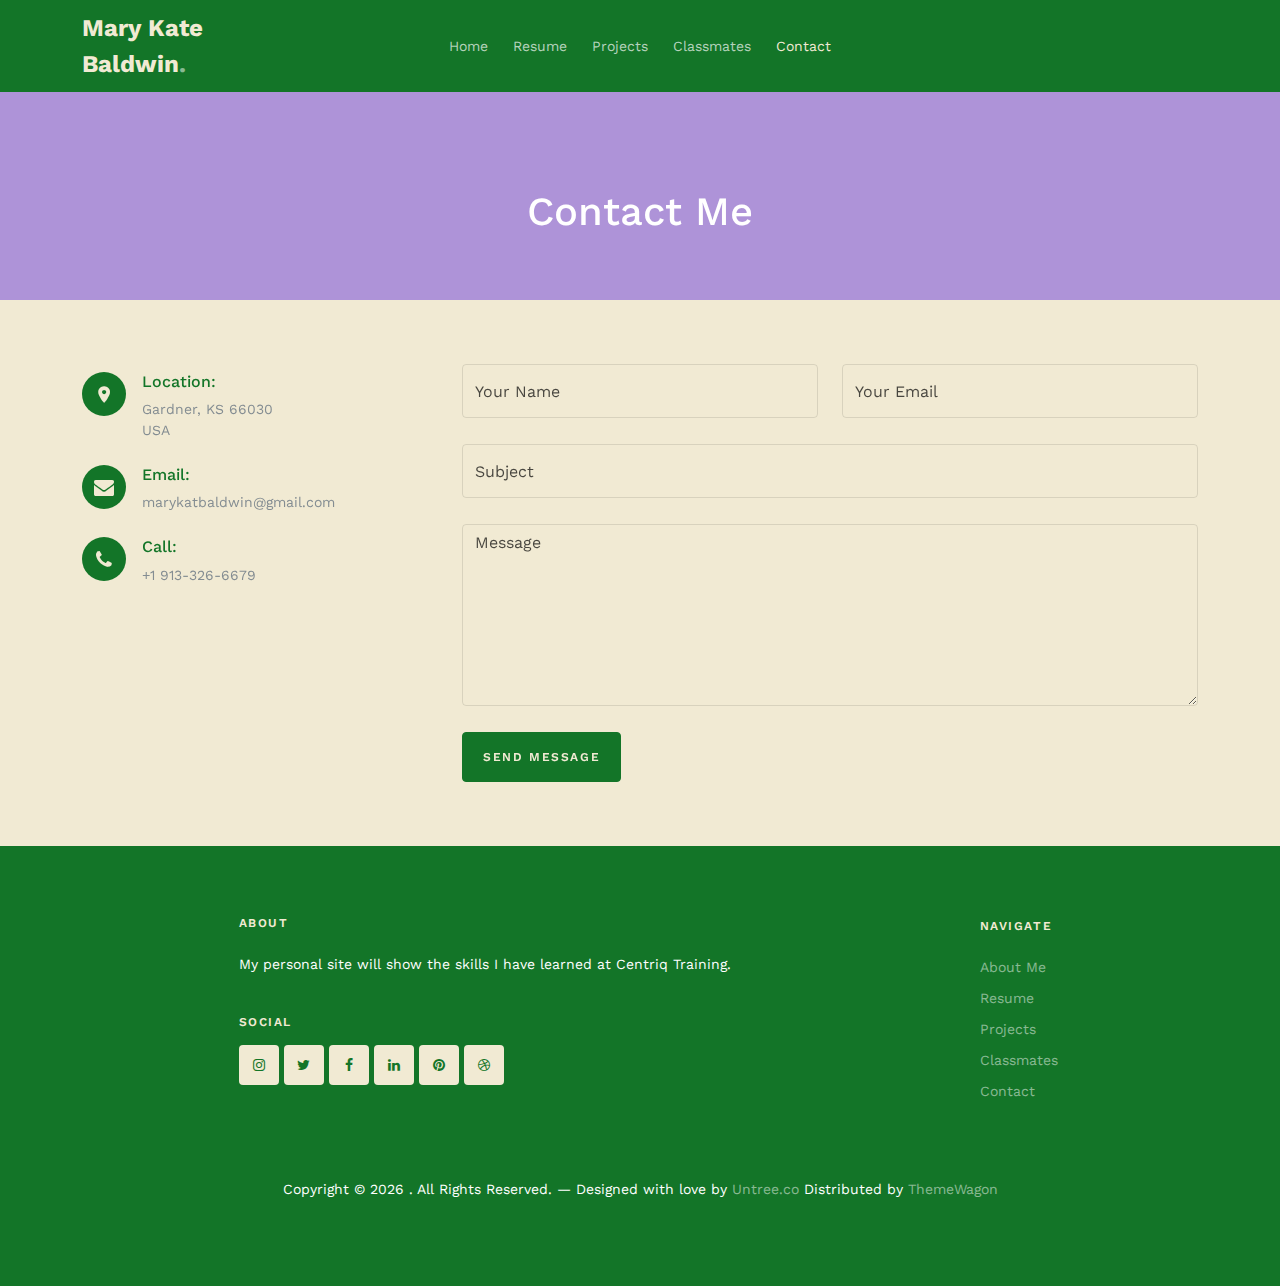
==== blogy-1.0.0/contact.html @ 55f2b322 "updated everything, needs to update classmates profiles and add the resume" ====
<!-- /*
* Template Name: Blogy
* Template Author: Untree.co
* Template URI: https://untree.co/
* License: https://creativecommons.org/licenses/by/3.0/
*/ -->
<!DOCTYPE html>
<html lang="en">
  <head>
    <meta charset="utf-8" />
    <meta name="author" content="Mary Kate Baldwin, Kate Baldwin" />
    <meta name="description" content="Mary Kate Baldwin's personal site." />
    <meta
      name="keywords"
      content="mary kate baldwin personal site, kate baldwin personal site, mary kate baldwin resume"
    />
    <link rel="shortcut icon" href="favicon.png" />

    

    <link rel="preconnect" href="https://fonts.googleapis.com" />
    <link rel="preconnect" href="https://fonts.gstatic.com" crossorigin />
    <link
      href="https://fonts.googleapis.com/css2?family=Work+Sans:wght@400;600;700&display=swap"
      rel="stylesheet"
    />

    <link rel="stylesheet" href="fonts/icomoon/style.css" />
    <link rel="stylesheet" href="fonts/flaticon/font/flaticon.css" />

    <link
      rel="stylesheet"
      href="https://cdn.jsdelivr.net/npm/bootstrap-icons@1.8.1/font/bootstrap-icons.css"
    />

    <link rel="stylesheet" href="css/tiny-slider.css" />
    <link rel="stylesheet" href="css/aos.css" />
    <link rel="stylesheet" href="css/glightbox.min.css" />
    <link rel="stylesheet" href="css/style.css" />

    <link rel="stylesheet" href="css/flatpickr.min.css" />

    <title>Resume | Mary Kate Baldwin's Peronal Site</title>
  </head>
  <body>
    <div class="site-mobile-menu site-navbar-target">
		<div class="site-mobile-menu-header">
		  <div class="site-mobile-menu-close">
			<span class="icofont-close js-menu-toggle"></span>
		  </div>
		</div>
		<div class="site-mobile-menu-body"></div>
	  </div>
  
	  <nav class="site-nav">
		<div class="container">
		  <div class="menu-bg-wrap">
			<div class="site-navigation">
			  <div class="row g-0 align-items-center">
				<div class="col-2">
				  <a href="index.html" class="logo m-0 float-start"
					>Mary Kate Baldwin<span class="text-primary">.</span></a
				  >
				</div>
				<div class="col-8 text-center">
				  <form action="#" class="search-form d-inline-block d-lg-none">
					<input
					  type="text"
					  class="form-control"
					  placeholder="Search..."
					/>
					<span class="bi-search"></span>
				  </form>
  
				  <ul
					class="js-clone-nav d-none d-lg-inline-block text-start site-menu mx-auto"
				  >
					<li ><a href="index.html">Home</a></li>
					<li><a href="Resume.html">Resume</a></li>
					<li><a href="Portfolio.html">Projects</a></li>
					<li><a href="Links.html">Classmates</a></li>
					<li class="active"><a href="contact.html">Contact</a></li>
				  </ul>
				</div>
			  </div>
			</div>
		  </div>
		</div>
	  </nav>

    <div class="hero overlay inner-page bg-primary py-5">
      <div class="container">
        <div
          class="row align-items-center justify-content-center text-center pt-5"
        >
          <div class="col-lg-6">
            <h1 class="heading text-white mb-3" data-aos="fade-up"> Contact Me </h1>
          </div>
        </div>
      </div>
    </div>

    <div class="section">
      <div class="container">
        <div class="row">
          <div
            class="col-lg-4 mb-5 mb-lg-0"
            data-aos="fade-up"
            data-aos-delay="100"
          >
            <div class="contact-info">
              <div class="address mt-2">
                <i class="icon-room"></i>
                <h4 class="mb-2">Location:</h4>
                <p>
                  Gardner, KS 66030 <br>
				  USA
                </p>
              </div>

              <div class="email mt-4">
                <i class="icon-envelope"></i>
                <h4 class="mb-2">Email:</h4>
                <p>marykatbaldwin@gmail.com</p>
              </div>

              <div class="phone mt-4">
                <i class="icon-phone"></i>
                <h4 class="mb-2">Call:</h4>
                <p>+1 913-326-6679</p>
              </div>
            </div>
          </div>
          <div class="col-lg-8" data-aos="fade-up" data-aos-delay="200">
            <form action="#">
              <div class="row">
                <div class="col-6 mb-3">
                  <input
                    type="text"
                    class="form-control"
                    placeholder="Your Name"
                  />
                </div>
                <div class="col-6 mb-3">
                  <input
                    type="email"
                    class="form-control"
                    placeholder="Your Email"
                  />
                </div>
                <div class="col-12 mb-3">
                  <input
                    type="text"
                    class="form-control"
                    placeholder="Subject"
                  />
                </div>
                <div class="col-12 mb-3">
                  <textarea
                    name=""
                    id=""
                    cols="30"
                    rows="7"
                    class="form-control"
                    placeholder="Message"
                  ></textarea>
                </div>

                <div class="col-12">
                  <input
                    type="submit"
                    value="Send Message"
                    class="btn btn-primary"
                  />
                </div>
              </div>
            </form>
          </div>
        </div>
      </div>
    </div>
    <!-- /.untree_co-section -->

    <footer class="site-footer">
		<div class="container">
		  <div class="row">
			<div class="col-lg-4">
			  <div class="widget">
				<h3 class="mb-4">About</h3>
				<p>
				  My personal site will show the skills I have learned at Centriq Training.
				</p>
			  </div>
			  <!-- /.widget -->
			  <div class="widget">
				<h3>Social</h3>
				<ul class="list-unstyled social">
				  <li>
					<a href="#"><span class="icon-instagram"></span></a>
				  </li>
				  <li>
					<a href="#"><span class="icon-twitter"></span></a>
				  </li>
				  <li>
					<a href="#"><span class="icon-facebook"></span></a>
				  </li>
				  <li>
					<a href="#"><span class="icon-linkedin"></span></a>
				  </li>
				  <li>
					<a href="#"><span class="icon-pinterest"></span></a>
				  </li>
				  <li>
					<a href="#"><span class="icon-dribbble"></span></a>
				  </li>
				</ul>
			  </div>
			  <!-- /.widget -->
			</div>
			<!-- /.col-lg-4 -->
			<div class="col-lg-4 ps-lg-5">
			  <div class="widget">
				<h3 class="mb-4">Navigate</h3>
				<ul class="list-unstyled float-start links">
				  <li><a href="#">About Me</a></li>
				  <li><a href="Resume.html">Resume</a></li>
				  <li><a href="portfolio.html">Projects</a></li>
				  <li><a href="Links.html">Classmates</a></li>
				  <li><a href="contact.html">Contact</a></li>
			  </div>
			  <!-- /.widget -->
			</div>
		  </div>
		  <!-- /.row -->
  
		  <div class="row mt-5">
			<div class="col-12 text-center">
			  <!-- 
				**==========
				NOTE: 
				Please don't remove this copyright link unless you buy the license here https://untree.co/license/  
				**==========
			  -->
  
			  <p>
				Copyright &copy;
				<script>
				  document.write(new Date().getFullYear());
				</script>
				. All Rights Reserved. &mdash; Designed with love by
				<a href="https://untree.co">Untree.co</a> Distributed by
				<a href="https://themewagon.com">ThemeWagon</a>
				<!-- License information: https://untree.co/license/ -->
			  </p>
			</div>
		  </div>
		</div>
		<!-- /.container -->
	  </footer>
    <!-- /.site-footer -->

    <!-- Preloader -->
    <div id="overlayer"></div>
    <div class="loader">
      <div class="spinner-border text-primary" role="status">
        <span class="visually-hidden">Loading...</span>
      </div>
    </div>

    <script src="js/bootstrap.bundle.min.js"></script>
    <script src="js/tiny-slider.js"></script>

    <script src="js/flatpickr.min.js"></script>

    <script src="js/aos.js"></script>
    <script src="js/glightbox.min.js"></script>
    <script src="js/navbar.js"></script>
    <script src="js/counter.js"></script>
    <script src="js/custom.js"></script>
  </body>
</html>
---- blogy-1.0.0/fonts/icomoon/style.css ----
@font-face {
  font-family: 'icomoon';
  src:  url('fonts/icomoon.eot?10si43');
  src:  url('fonts/icomoon.eot?10si43#iefix') format('embedded-opentype'),
    url('fonts/icomoon.ttf?10si43') format('truetype'),
    url('fonts/icomoon.woff?10si43') format('woff'),
    url('fonts/icomoon.svg?10si43#icomoon') format('svg');
  font-weight: normal;
  font-style: normal;
}

[class^="icon-"], [class*=" icon-"] {
  /* use !important to prevent issues with browser extensions that change fonts */
  font-family: 'icomoon' !important;
  speak: none;
  font-style: normal;
  font-weight: normal;
  font-variant: normal;
  text-transform: none;
  line-height: 1;

  /* Better Font Rendering =========== */
  -webkit-font-smoothing: antialiased;
  -moz-osx-font-smoothing: grayscale;
}

.icon-asterisk:before {
  content: "\f069";
}
.icon-plus:before {
  content: "\f067";
}
.icon-question:before {
  content: "\f128";
}
.icon-minus:before {
  content: "\f068";
}
.icon-glass:before {
  content: "\f000";
}
.icon-music:before {
  content: "\f001";
}
.icon-search:before {
  content: "\f002";
}
.icon-envelope-o:before {
  content: "\f003";
}
.icon-heart:before {
  content: "\f004";
}
.icon-star:before {
  content: "\f005";
}
.icon-star-o:before {
  content: "\f006";
}
.icon-user:before {
  content: "\f007";
}
.icon-film:before {
  content: "\f008";
}
.icon-th-large:before {
  content: "\f009";
}
.icon-th:before {
  content: "\f00a";
}
.icon-th-list:before {
  content: "\f00b";
}
.icon-check:before {
  content: "\f00c";
}
.icon-close:before {
  content: "\f00d";
}
.icon-remove:before {
  content: "\f00d";
}
.icon-times:before {
  content: "\f00d";
}
.icon-search-plus:before {
  content: "\f00e";
}
.icon-search-minus:before {
  content: "\f010";
}
.icon-power-off:before {
  content: "\f011";
}
.icon-signal:before {
  content: "\f012";
}
.icon-cog:before {
  content: "\f013";
}
.icon-gear:before {
  content: "\f013";
}
.icon-trash-o:before {
  content: "\f014";
}
.icon-home:before {
  content: "\f015";
}
.icon-file-o:before {
  content: "\f016";
}
.icon-clock-o:before {
  content: "\f017";
}
.icon-road:before {
  content: "\f018";
}
.icon-download:before {
  content: "\f019";
}
.icon-arrow-circle-o-down:before {
  content: "\f01a";
}
.icon-arrow-circle-o-up:before {
  content: "\f01b";
}
.icon-inbox:before {
  content: "\f01c";
}
.icon-play-circle-o:before {
  content: "\f01d";
}
.icon-repeat:before {
  content: "\f01e";
}
.icon-rotate-right:before {
  content: "\f01e";
}
.icon-refresh:before {
  content: "\f021";
}
.icon-list-alt:before {
  content: "\f022";
}
.icon-lock:before {
  content: "\f023";
}
.icon-flag:before {
  content: "\f024";
}
.icon-headphones:before {
  content: "\f025";
}
.icon-volume-off:before {
  content: "\f026";
}
.icon-volume-down:before {
  content: "\f027";
}
.icon-volume-up:before {
  content: "\f028";
}
.icon-qrcode:before {
  content: "\f029";
}
.icon-barcode:before {
  content: "\f02a";
}
.icon-tag:before {
  content: "\f02b";
}
.icon-tags:before {
  content: "\f02c";
}
.icon-book:before {
  content: "\f02d";
}
.icon-bookmark:before {
  content: "\f02e";
}
.icon-print:before {
  content: "\f02f";
}
.icon-camera:before {
  content: "\f030";
}
.icon-font:before {
  content: "\f031";
}
.icon-bold:before {
  content: "\f032";
}
.icon-italic:before {
  content: "\f033";
}
.icon-text-height:before {
  content: "\f034";
}
.icon-text-width:before {
  content: "\f035";
}
.icon-align-left:before {
  content: "\f036";
}
.icon-align-center:before {
  content: "\f037";
}
.icon-align-right:before {
  content: "\f038";
}
.icon-align-justify:before {
  content: "\f039";
}
.icon-list:before {
  content: "\f03a";
}
.icon-dedent:before {
  content: "\f03b";
}
.icon-outdent:before {
  content: "\f03b";
}
.icon-indent:before {
  content: "\f03c";
}
.icon-video-camera:before {
  content: "\f03d";
}
.icon-image:before {
  content: "\f03e";
}
.icon-photo:before {
  content: "\f03e";
}
.icon-picture-o:before {
  content: "\f03e";
}
.icon-pencil:before {
  content: "\f040";
}
.icon-map-marker:before {
  content: "\f041";
}
.icon-adjust:before {
  content: "\f042";
}
.icon-tint:before {
  content: "\f043";
}
.icon-edit:before {
  content: "\f044";
}
.icon-pencil-square-o:before {
  content: "\f044";
}
.icon-share-square-o:before {
  content: "\f045";
}
.icon-check-square-o:before {
  content: "\f046";
}
.icon-arrows:before {
  content: "\f047";
}
.icon-step-backward:before {
  content: "\f048";
}
.icon-fast-backward:before {
  content: "\f049";
}
.icon-backward:before {
  content: "\f04a";
}
.icon-play:before {
  content: "\f04b";
}
.icon-pause:before {
  content: "\f04c";
}
.icon-stop:before {
  content: "\f04d";
}
.icon-forward:before {
  content: "\f04e";
}
.icon-fast-forward:before {
  content: "\f050";
}
.icon-step-forward:before {
  content: "\f051";
}
.icon-eject:before {
  content: "\f052";
}
.icon-chevron-left:before {
  content: "\f053";
}
.icon-chevron-right:before {
  content: "\f054";
}
.icon-plus-circle:before {
  content: "\f055";
}
.icon-minus-circle:before {
  content: "\f056";
}
.icon-times-circle:before {
  content: "\f057";
}
.icon-check-circle:before {
  content: "\f058";
}
.icon-question-circle:before {
  content: "\f059";
}
.icon-info-circle:before {
  content: "\f05a";
}
.icon-crosshairs:before {
  content: "\f05b";
}
.icon-times-circle-o:before {
  content: "\f05c";
}
.icon-check-circle-o:before {
  content: "\f05d";
}
.icon-ban:before {
  content: "\f05e";
}
.icon-arrow-left:before {
  content: "\f060";
}
.icon-arrow-right:before {
  content: "\f061";
}
.icon-arrow-up:before {
  content: "\f062";
}
.icon-arrow-down:before {
  content: "\f063";
}
.icon-mail-forward:before {
  content: "\f064";
}
.icon-share:before {
  content: "\f064";
}
.icon-expand:before {
  content: "\f065";
}
.icon-compress:before {
  content: "\f066";
}
.icon-exclamation-circle:before {
  content: "\f06a";
}
.icon-gift:before {
  content: "\f06b";
}
.icon-leaf:before {
  content: "\f06c";
}
.icon-fire:before {
  content: "\f06d";
}
.icon-eye:before {
  content: "\f06e";
}
.icon-eye-slash:before {
  content: "\f070";
}
.icon-exclamation-triangle:before {
  content: "\f071";
}
.icon-warning:before {
  content: "\f071";
}
.icon-plane:before {
  content: "\f072";
}
.icon-calendar:before {
  content: "\f073";
}
.icon-random:before {
  content: "\f074";
}
.icon-comment:before {
  content: "\f075";
}
.icon-magnet:before {
  content: "\f076";
}
.icon-chevron-up:before {
  content: "\f077";
}
.icon-chevron-down:before {
  content: "\f078";
}
.icon-retweet:before {
  content: "\f079";
}
.icon-shopping-cart:before {
  content: "\f07a";
}
.icon-folder:before {
  content: "\f07b";
}
.icon-folder-open:before {
  content: "\f07c";
}
.icon-arrows-v:before {
  content: "\f07d";
}
.icon-arrows-h:before {
  content: "\f07e";
}
.icon-bar-chart:before {
  content: "\f080";
}
.icon-bar-chart-o:before {
  content: "\f080";
}
.icon-twitter-square:before {
  content: "\f081";
}
.icon-facebook-square:before {
  content: "\f082";
}
.icon-camera-retro:before {
  content: "\f083";
}
.icon-key:before {
  content: "\f084";
}
.icon-cogs:before {
  content: "\f085";
}
.icon-gears:before {
  content: "\f085";
}
.icon-comments:before {
  content: "\f086";
}
.icon-thumbs-o-up:before {
  content: "\f087";
}
.icon-thumbs-o-down:before {
  content: "\f088";
}
.icon-star-half:before {
  content: "\f089";
}
.icon-heart-o:before {
  content: "\f08a";
}
.icon-sign-out:before {
  content: "\f08b";
}
.icon-linkedin-square:before {
  content: "\f08c";
}
.icon-thumb-tack:before {
  content: "\f08d";
}
.icon-external-link:before {
  content: "\f08e";
}
.icon-sign-in:before {
  content: "\f090";
}
.icon-trophy:before {
  content: "\f091";
}
.icon-github-square:before {
  content: "\f092";
}
.icon-upload:before {
  content: "\f093";
}
.icon-lemon-o:before {
  content: "\f094";
}
.icon-phone:before {
  content: "\f095";
}
.icon-square-o:before {
  content: "\f096";
}
.icon-bookmark-o:before {
  content: "\f097";
}
.icon-phone-square:before {
  content: "\f098";
}
.icon-twitter:before {
  content: "\f099";
}
.icon-facebook:before {
  content: "\f09a";
}
.icon-facebook-f:before {
  content: "\f09a";
}
.icon-github:before {
  content: "\f09b";
}
.icon-unlock:before {
  content: "\f09c";
}
.icon-credit-card:before {
  content: "\f09d";
}
.icon-feed:before {
  content: "\f09e";
}
.icon-rss:before {
  content: "\f09e";
}
.icon-hdd-o:before {
  content: "\f0a0";
}
.icon-bullhorn:before {
  content: "\f0a1";
}
.icon-bell-o:before {
  content: "\f0a2";
}
.icon-certificate:before {
  content: "\f0a3";
}
.icon-hand-o-right:before {
  content: "\f0a4";
}
.icon-hand-o-left:before {
  content: "\f0a5";
}
.icon-hand-o-up:before {
  content: "\f0a6";
}
.icon-hand-o-down:before {
  content: "\f0a7";
}
.icon-arrow-circle-left:before {
  content: "\f0a8";
}
.icon-arrow-circle-right:before {
  content: "\f0a9";
}
.icon-arrow-circle-up:before {
  content: "\f0aa";
}
.icon-arrow-circle-down:before {
  content: "\f0ab";
}
.icon-globe:before {
  content: "\f0ac";
}
.icon-wrench:before {
  content: "\f0ad";
}
.icon-tasks:before {
  content: "\f0ae";
}
.icon-filter:before {
  content: "\f0b0";
}
.icon-briefcase:before {
  content: "\f0b1";
}
.icon-arrows-alt:before {
  content: "\f0b2";
}
.icon-group:before {
  content: "\f0c0";
}
.icon-users:before {
  content: "\f0c0";
}
.icon-chain:before {
  content: "\f0c1";
}
.icon-link:before {
  content: "\f0c1";
}
.icon-cloud:before {
  content: "\f0c2";
}
.icon-flask:before {
  content: "\f0c3";
}
.icon-cut:before {
  content: "\f0c4";
}
.icon-scissors:before {
  content: "\f0c4";
}
.icon-copy:before {
  content: "\f0c5";
}
.icon-files-o:before {
  content: "\f0c5";
}
.icon-paperclip:before {
  content: "\f0c6";
}
.icon-floppy-o:before {
  content: "\f0c7";
}
.icon-save:before {
  content: "\f0c7";
}
.icon-square:before {
  content: "\f0c8";
}
.icon-bars:before {
  content: "\f0c9";
}
.icon-navicon:before {
  content: "\f0c9";
}
.icon-reorder:before {
  content: "\f0c9";
}
.icon-list-ul:before {
  content: "\f0ca";
}
.icon-list-ol:before {
  content: "\f0cb";
}
.icon-strikethrough:before {
  content: "\f0cc";
}
.icon-underline:before {
  content: "\f0cd";
}
.icon-table:before {
  content: "\f0ce";
}
.icon-magic:before {
  content: "\f0d0";
}
.icon-truck:before {
  content: "\f0d1";
}
.icon-pinterest:before {
  content: "\f0d2";
}
.icon-pinterest-square:before {
  content: "\f0d3";
}
.icon-google-plus-square:before {
  content: "\f0d4";
}
.icon-google-plus:before {
  content: "\f0d5";
}
.icon-money:before {
  content: "\f0d6";
}
.icon-caret-down:before {
  content: "\f0d7";
}
.icon-caret-up:before {
  content: "\f0d8";
}
.icon-caret-left:before {
  content: "\f0d9";
}
.icon-caret-right:before {
  content: "\f0da";
}
.icon-columns:before {
  content: "\f0db";
}
.icon-sort:before {
  content: "\f0dc";
}
.icon-unsorted:before {
  content: "\f0dc";
}
.icon-sort-desc:before {
  content: "\f0dd";
}
.icon-sort-down:before {
  content: "\f0dd";
}
.icon-sort-asc:before {
  content: "\f0de";
}
.icon-sort-up:before {
  content: "\f0de";
}
.icon-envelope:before {
  content: "\f0e0";
}
.icon-linkedin:before {
  content: "\f0e1";
}
.icon-rotate-left:before {
  content: "\f0e2";
}
.icon-undo:before {
  content: "\f0e2";
}
.icon-gavel:before {
  content: "\f0e3";
}
.icon-legal:before {
  content: "\f0e3";
}
.icon-dashboard:before {
  content: "\f0e4";
}
.icon-tachometer:before {
  content: "\f0e4";
}
.icon-comment-o:before {
  content: "\f0e5";
}
.icon-comments-o:before {
  content: "\f0e6";
}
.icon-bolt:before {
  content: "\f0e7";
}
.icon-flash:before {
  content: "\f0e7";
}
.icon-sitemap:before {
  content: "\f0e8";
}
.icon-umbrella:before {
  content: "\f0e9";
}
.icon-clipboard:before {
  content: "\f0ea";
}
.icon-paste:before {
  content: "\f0ea";
}
.icon-lightbulb-o:before {
  content: "\f0eb";
}
.icon-exchange:before {
  content: "\f0ec";
}
.icon-cloud-download:before {
  content: "\f0ed";
}
.icon-cloud-upload:before {
  content: "\f0ee";
}
.icon-user-md:before {
  content: "\f0f0";
}
.icon-stethoscope:before {
  content: "\f0f1";
}
.icon-suitcase:before {
  content: "\f0f2";
}
.icon-bell:before {
  content: "\f0f3";
}
.icon-coffee:before {
  content: "\f0f4";
}
.icon-cutlery:before {
  content: "\f0f5";
}
.icon-file-text-o:before {
  content: "\f0f6";
}
.icon-building-o:before {
  content: "\f0f7";
}
.icon-hospital-o:before {
  content: "\f0f8";
}
.icon-ambulance:before {
  content: "\f0f9";
}
.icon-medkit:before {
  content: "\f0fa";
}
.icon-fighter-jet:before {
  content: "\f0fb";
}
.icon-beer:before {
  content: "\f0fc";
}
.icon-h-square:before {
  content: "\f0fd";
}
.icon-plus-square:before {
  content: "\f0fe";
}
.icon-angle-double-left:before {
  content: "\f100";
}
.icon-angle-double-right:before {
  content: "\f101";
}
.icon-angle-double-up:before {
  content: "\f102";
}
.icon-angle-double-down:before {
  content: "\f103";
}
.icon-angle-left:before {
  content: "\f104";
}
.icon-angle-right:before {
  content: "\f105";
}
.icon-angle-up:before {
  content: "\f106";
}
.icon-angle-down:before {
  content: "\f107";
}
.icon-desktop:before {
  content: "\f108";
}
.icon-laptop:before {
  content: "\f109";
}
.icon-tablet:before {
  content: "\f10a";
}
.icon-mobile:before {
  content: "\f10b";
}
.icon-mobile-phone:before {
  content: "\f10b";
}
.icon-circle-o:before {
  content: "\f10c";
}
.icon-quote-left:before {
  content: "\f10d";
}
.icon-quote-right:before {
  content: "\f10e";
}
.icon-spinner:before {
  content: "\f110";
}
.icon-circle:before {
  content: "\f111";
}
.icon-mail-reply:before {
  content: "\f112";
}
.icon-reply:before {
  content: "\f112";
}
.icon-github-alt:before {
  content: "\f113";
}
.icon-folder-o:before {
  content: "\f114";
}
.icon-folder-open-o:before {
  content: "\f115";
}
.icon-smile-o:before {
  content: "\f118";
}
.icon-frown-o:before {
  content: "\f119";
}
.icon-meh-o:before {
  content: "\f11a";
}
.icon-gamepad:before {
  content: "\f11b";
}
.icon-keyboard-o:before {
  content: "\f11c";
}
.icon-flag-o:before {
  content: "\f11d";
}
.icon-flag-checkered:before {
  content: "\f11e";
}
.icon-terminal:before {
  content: "\f120";
}
.icon-code:before {
  content: "\f121";
}
.icon-mail-reply-all:before {
  content: "\f122";
}
.icon-reply-all:before {
  content: "\f122";
}
.icon-star-half-empty:before {
  content: "\f123";
}
.icon-star-half-full:before {
  content: "\f123";
}
.icon-star-half-o:before {
  content: "\f123";
}
.icon-location-arrow:before {
  content: "\f124";
}
.icon-crop:before {
  content: "\f125";
}
.icon-code-fork:before {
  content: "\f126";
}
.icon-chain-broken:before {
  content: "\f127";
}
.icon-unlink:before {
  content: "\f127";
}
.icon-info:before {
  content: "\f129";
}
.icon-exclamation:before {
  content: "\f12a";
}
.icon-superscript:before {
  content: "\f12b";
}
.icon-subscript:before {
  content: "\f12c";
}
.icon-eraser:before {
  content: "\f12d";
}
.icon-puzzle-piece:before {
  content: "\f12e";
}
.icon-microphone:before {
  content: "\f130";
}
.icon-microphone-slash:before {
  content: "\f131";
}
.icon-shield:before {
  content: "\f132";
}
.icon-calendar-o:before {
  content: "\f133";
}
.icon-fire-extinguisher:before {
  content: "\f134";
}
.icon-rocket:before {
  content: "\f135";
}
.icon-maxcdn:before {
  content: "\f136";
}
.icon-chevron-circle-left:before {
  content: "\f137";
}
.icon-chevron-circle-right:before {
  content: "\f138";
}
.icon-chevron-circle-up:before {
  content: "\f139";
}
.icon-chevron-circle-down:before {
  content: "\f13a";
}
.icon-html5:before {
  content: "\f13b";
}
.icon-css3:before {
  content: "\f13c";
}
.icon-anchor:before {
  content: "\f13d";
}
.icon-unlock-alt:before {
  content: "\f13e";
}
.icon-bullseye:before {
  content: "\f140";
}
.icon-ellipsis-h:before {
  content: "\f141";
}
.icon-ellipsis-v:before {
  content: "\f142";
}
.icon-rss-square:before {
  content: "\f143";
}
.icon-play-circle:before {
  content: "\f144";
}
.icon-ticket:before {
  content: "\f145";
}
.icon-minus-square:before {
  content: "\f146";
}
.icon-minus-square-o:before {
  content: "\f147";
}
.icon-level-up:before {
  content: "\f148";
}
.icon-level-down:before {
  content: "\f149";
}
.icon-check-square:before {
  content: "\f14a";
}
.icon-pencil-square:before {
  content: "\f14b";
}
.icon-external-link-square:before {
  content: "\f14c";
}
.icon-share-square:before {
  content: "\f14d";
}
.icon-compass:before {
  content: "\f14e";
}
.icon-caret-square-o-down:before {
  content: "\f150";
}
.icon-toggle-down:before {
  content: "\f150";
}
.icon-caret-square-o-up:before {
  content: "\f151";
}
.icon-toggle-up:before {
  content: "\f151";
}
.icon-caret-square-o-right:before {
  content: "\f152";
}
.icon-toggle-right:before {
  content: "\f152";
}
.icon-eur:before {
  content: "\f153";
}
.icon-euro:before {
  content: "\f153";
}
.icon-gbp:before {
  content: "\f154";
}
.icon-dollar:before {
  content: "\f155";
}
.icon-usd:before {
  content: "\f155";
}
.icon-inr:before {
  content: "\f156";
}
.icon-rupee:before {
  content: "\f156";
}
.icon-cny:before {
  content: "\f157";
}
.icon-jpy:before {
  content: "\f157";
}
.icon-rmb:before {
  content: "\f157";
}
.icon-yen:before {
  content: "\f157";
}
.icon-rouble:before {
  content: "\f158";
}
.icon-rub:before {
  content: "\f158";
}
.icon-ruble:before {
  content: "\f158";
}
.icon-krw:before {
  content: "\f159";
}
.icon-won:before {
  content: "\f159";
}
.icon-bitcoin:before {
  content: "\f15a";
}
.icon-btc:before {
  content: "\f15a";
}
.icon-file:before {
  content: "\f15b";
}
.icon-file-text:before {
  content: "\f15c";
}
.icon-sort-alpha-asc:before {
  content: "\f15d";
}
.icon-sort-alpha-desc:before {
  content: "\f15e";
}
.icon-sort-amount-asc:before {
  content: "\f160";
}
.icon-sort-amount-desc:before {
  content: "\f161";
}
.icon-sort-numeric-asc:before {
  content: "\f162";
}
.icon-sort-numeric-desc:before {
  content: "\f163";
}
.icon-thumbs-up:before {
  content: "\f164";
}
.icon-thumbs-down:before {
  content: "\f165";
}
.icon-youtube-square:before {
  content: "\f166";
}
.icon-youtube:before {
  content: "\f167";
}
.icon-xing:before {
  content: "\f168";
}
.icon-xing-square:before {
  content: "\f169";
}
.icon-youtube-play:before {
  content: "\f16a";
}
.icon-dropbox:before {
  content: "\f16b";
}
.icon-stack-overflow:before {
  content: "\f16c";
}
.icon-instagram:before {
  content: "\f16d";
}
.icon-flickr:before {
  content: "\f16e";
}
.icon-adn:before {
  content: "\f170";
}
.icon-bitbucket:before {
  content: "\f171";
}
.icon-bitbucket-square:before {
  content: "\f172";
}
.icon-tumblr:before {
  content: "\f173";
}
.icon-tumblr-square:before {
  content: "\f174";
}
.icon-long-arrow-down:before {
  content: "\f175";
}
.icon-long-arrow-up:before {
  content: "\f176";
}
.icon-long-arrow-left:before {
  content: "\f177";
}
.icon-long-arrow-right:before {
  content: "\f178";
}
.icon-apple:before {
  content: "\f179";
}
.icon-windows:before {
  content: "\f17a";
}
.icon-android:before {
  content: "\f17b";
}
.icon-linux:before {
  content: "\f17c";
}
.icon-dribbble:before {
  content: "\f17d";
}
.icon-skype:before {
  content: "\f17e";
}
.icon-foursquare:before {
  content: "\f180";
}
.icon-trello:before {
  content: "\f181";
}
.icon-female:before {
  content: "\f182";
}
.icon-male:before {
  content: "\f183";
}
.icon-gittip:before {
  content: "\f184";
}
.icon-gratipay:before {
  content: "\f184";
}
.icon-sun-o:before {
  content: "\f185";
}
.icon-moon-o:before {
  content: "\f186";
}
.icon-archive:before {
  content: "\f187";
}
.icon-bug:before {
  content: "\f188";
}
.icon-vk:before {
  content: "\f189";
}
.icon-weibo:before {
  content: "\f18a";
}
.icon-renren:before {
  content: "\f18b";
}
.icon-pagelines:before {
  content: "\f18c";
}
.icon-stack-exchange:before {
  content: "\f18d";
}
.icon-arrow-circle-o-right:before {
  content: "\f18e";
}
.icon-arrow-circle-o-left:before {
  content: "\f190";
}
.icon-caret-square-o-left:before {
  content: "\f191";
}
.icon-toggle-left:before {
  content: "\f191";
}
.icon-dot-circle-o:before {
  content: "\f192";
}
.icon-wheelchair:before {
  content: "\f193";
}
.icon-vimeo-square:before {
  content: "\f194";
}
.icon-try:before {
  content: "\f195";
}
.icon-turkish-lira:before {
  content: "\f195";
}
.icon-plus-square-o:before {
  content: "\f196";
}
.icon-space-shuttle:before {
  content: "\f197";
}
.icon-slack:before {
  content: "\f198";
}
.icon-envelope-square:before {
  content: "\f199";
}
.icon-wordpress:before {
  content: "\f19a";
}
.icon-openid:before {
  content: "\f19b";
}
.icon-bank:before {
  content: "\f19c";
}
.icon-institution:before {
  content: "\f19c";
}
.icon-university:before {
  content: "\f19c";
}
.icon-graduation-cap:before {
  content: "\f19d";
}
.icon-mortar-board:before {
  content: "\f19d";
}
.icon-yahoo:before {
  content: "\f19e";
}
.icon-google:before {
  content: "\f1a0";
}
.icon-reddit:before {
  content: "\f1a1";
}
.icon-reddit-square:before {
  content: "\f1a2";
}
.icon-stumbleupon-circle:before {
  content: "\f1a3";
}
.icon-stumbleupon:before {
  content: "\f1a4";
}
.icon-delicious:before {
  content: "\f1a5";
}
.icon-digg:before {
  content: "\f1a6";
}
.icon-pied-piper-pp:before {
  content: "\f1a7";
}
.icon-pied-piper-alt:before {
  content: "\f1a8";
}
.icon-drupal:before {
  content: "\f1a9";
}
.icon-joomla:before {
  content: "\f1aa";
}
.icon-language:before {
  content: "\f1ab";
}
.icon-fax:before {
  content: "\f1ac";
}
.icon-building:before {
  content: "\f1ad";
}
.icon-child:before {
  content: "\f1ae";
}
.icon-paw:before {
  content: "\f1b0";
}
.icon-spoon:before {
  content: "\f1b1";
}
.icon-cube:before {
  content: "\f1b2";
}
.icon-cubes:before {
  content: "\f1b3";
}
.icon-behance:before {
  content: "\f1b4";
}
.icon-behance-square:before {
  content: "\f1b5";
}
.icon-steam:before {
  content: "\f1b6";
}
.icon-steam-square:before {
  content: "\f1b7";
}
.icon-recycle:before {
  content: "\f1b8";
}
.icon-automobile:before {
  content: "\f1b9";
}
.icon-car:before {
  content: "\f1b9";
}
.icon-cab:before {
  content: "\f1ba";
}
.icon-taxi:before {
  content: "\f1ba";
}
.icon-tree:before {
  content: "\f1bb";
}
.icon-spotify:before {
  content: "\f1bc";
}
.icon-deviantart:before {
  content: "\f1bd";
}
.icon-soundcloud:before {
  content: "\f1be";
}
.icon-database:before {
  content: "\f1c0";
}
.icon-file-pdf-o:before {
  content: "\f1c1";
}
.icon-file-word-o:before {
  content: "\f1c2";
}
.icon-file-excel-o:before {
  content: "\f1c3";
}
.icon-file-powerpoint-o:before {
  content: "\f1c4";
}
.icon-file-image-o:before {
  content: "\f1c5";
}
.icon-file-photo-o:before {
  content: "\f1c5";
}
.icon-file-picture-o:before {
  content: "\f1c5";
}
.icon-file-archive-o:before {
  content: "\f1c6";
}
.icon-file-zip-o:before {
  content: "\f1c6";
}
.icon-file-audio-o:before {
  content: "\f1c7";
}
.icon-file-sound-o:before {
  content: "\f1c7";
}
.icon-file-movie-o:before {
  content: "\f1c8";
}
.icon-file-video-o:before {
  content: "\f1c8";
}
.icon-file-code-o:before {
  content: "\f1c9";
}
.icon-vine:before {
  content: "\f1ca";
}
.icon-codepen:before {
  content: "\f1cb";
}
.icon-jsfiddle:before {
  content: "\f1cc";
}
.icon-life-bouy:before {
  content: "\f1cd";
}
.icon-life-buoy:before {
  content: "\f1cd";
}
.icon-life-ring:before {
  content: "\f1cd";
}
.icon-life-saver:before {
  content: "\f1cd";
}
.icon-support:before {
  content: "\f1cd";
}
.icon-circle-o-notch:before {
  content: "\f1ce";
}
.icon-ra:before {
  content: "\f1d0";
}
.icon-rebel:before {
  content: "\f1d0";
}
.icon-resistance:before {
  content: "\f1d0";
}
.icon-empire:before {
  content: "\f1d1";
}
.icon-ge:before {
  content: "\f1d1";
}
.icon-git-square:before {
  content: "\f1d2";
}
.icon-git:before {
  content: "\f1d3";
}
.icon-hacker-news:before {
  content: "\f1d4";
}
.icon-y-combinator-square:before {
  content: "\f1d4";
}
.icon-yc-square:before {
  content: "\f1d4";
}
.icon-tencent-weibo:before {
  content: "\f1d5";
}
.icon-qq:before {
  content: "\f1d6";
}
.icon-wechat:before {
  content: "\f1d7";
}
.icon-weixin:before {
  content: "\f1d7";
}
.icon-paper-plane:before {
  content: "\f1d8";
}
.icon-send:before {
  content: "\f1d8";
}
.icon-paper-plane-o:before {
  content: "\f1d9";
}
.icon-send-o:before {
  content: "\f1d9";
}
.icon-history:before {
  content: "\f1da";
}
.icon-circle-thin:before {
  content: "\f1db";
}
.icon-header:before {
  content: "\f1dc";
}
.icon-paragraph:before {
  content: "\f1dd";
}
.icon-sliders:before {
  content: "\f1de";
}
.icon-share-alt:before {
  content: "\f1e0";
}
.icon-share-alt-square:before {
  content: "\f1e1";
}
.icon-bomb:before {
  content: "\f1e2";
}
.icon-futbol-o:before {
  content: "\f1e3";
}
.icon-soccer-ball-o:before {
  content: "\f1e3";
}
.icon-tty:before {
  content: "\f1e4";
}
.icon-binoculars:before {
  content: "\f1e5";
}
.icon-plug:before {
  content: "\f1e6";
}
.icon-slideshare:before {
  content: "\f1e7";
}
.icon-twitch:before {
  content: "\f1e8";
}
.icon-yelp:before {
  content: "\f1e9";
}
.icon-newspaper-o:before {
  content: "\f1ea";
}
.icon-wifi:before {
  content: "\f1eb";
}
.icon-calculator:before {
  content: "\f1ec";
}
.icon-paypal:before {
  content: "\f1ed";
}
.icon-google-wallet:before {
  content: "\f1ee";
}
.icon-cc-visa:before {
  content: "\f1f0";
}
.icon-cc-mastercard:before {
  content: "\f1f1";
}
.icon-cc-discover:before {
  content: "\f1f2";
}
.icon-cc-amex:before {
  content: "\f1f3";
}
.icon-cc-paypal:before {
  content: "\f1f4";
}
.icon-cc-stripe:before {
  content: "\f1f5";
}
.icon-bell-slash:before {
  content: "\f1f6";
}
.icon-bell-slash-o:before {
  content: "\f1f7";
}
.icon-trash:before {
  content: "\f1f8";
}
.icon-copyright:before {
  content: "\f1f9";
}
.icon-at:before {
  content: "\f1fa";
}
.icon-eyedropper:before {
  content: "\f1fb";
}
.icon-paint-brush:before {
  content: "\f1fc";
}
.icon-birthday-cake:before {
  content: "\f1fd";
}
.icon-area-chart:before {
  content: "\f1fe";
}
.icon-pie-chart:before {
  content: "\f200";
}
.icon-line-chart:before {
  content: "\f201";
}
.icon-lastfm:before {
  content: "\f202";
}
.icon-lastfm-square:before {
  content: "\f203";
}
.icon-toggle-off:before {
  content: "\f204";
}
.icon-toggle-on:before {
  content: "\f205";
}
.icon-bicycle:before {
  content: "\f206";
}
.icon-bus:before {
  content: "\f207";
}
.icon-ioxhost:before {
  content: "\f208";
}
.icon-angellist:before {
  content: "\f209";
}
.icon-cc:before {
  content: "\f20a";
}
.icon-ils:before {
  content: "\f20b";
}
.icon-shekel:before {
  content: "\f20b";
}
.icon-sheqel:before {
  content: "\f20b";
}
.icon-meanpath:before {
  content: "\f20c";
}
.icon-buysellads:before {
  content: "\f20d";
}
.icon-connectdevelop:before {
  content: "\f20e";
}
.icon-dashcube:before {
  content: "\f210";
}
.icon-forumbee:before {
  content: "\f211";
}
.icon-leanpub:before {
  content: "\f212";
}
.icon-sellsy:before {
  content: "\f213";
}
.icon-shirtsinbulk:before {
  content: "\f214";
}
.icon-simplybuilt:before {
  content: "\f215";
}
.icon-skyatlas:before {
  content: "\f216";
}
.icon-cart-plus:before {
  content: "\f217";
}
.icon-cart-arrow-down:before {
  content: "\f218";
}
.icon-diamond:before {
  content: "\f219";
}
.icon-ship:before {
  content: "\f21a";
}
.icon-user-secret:before {
  content: "\f21b";
}
.icon-motorcycle:before {
  content: "\f21c";
}
.icon-street-view:before {
  content: "\f21d";
}
.icon-heartbeat:before {
  content: "\f21e";
}
.icon-venus:before {
  content: "\f221";
}
.icon-mars:before {
  content: "\f222";
}
.icon-mercury:before {
  content: "\f223";
}
.icon-intersex:before {
  content: "\f224";
}
.icon-transgender:before {
  content: "\f224";
}
.icon-transgender-alt:before {
  content: "\f225";
}
.icon-venus-double:before {
  content: "\f226";
}
.icon-mars-double:before {
  content: "\f227";
}
.icon-venus-mars:before {
  content: "\f228";
}
.icon-mars-stroke:before {
  content: "\f229";
}
.icon-mars-stroke-v:before {
  content: "\f22a";
}
.icon-mars-stroke-h:before {
  content: "\f22b";
}
.icon-neuter:before {
  content: "\f22c";
}
.icon-genderless:before {
  content: "\f22d";
}
.icon-facebook-official:before {
  content: "\f230";
}
.icon-pinterest-p:before {
  content: "\f231";
}
.icon-whatsapp:before {
  content: "\f232";
}
.icon-server:before {
  content: "\f233";
}
.icon-user-plus:before {
  content: "\f234";
}
.icon-user-times:before {
  content: "\f235";
}
.icon-bed:before {
  content: "\f236";
}
.icon-hotel:before {
  content: "\f236";
}
.icon-viacoin:before {
  content: "\f237";
}
.icon-train:before {
  content: "\f238";
}
.icon-subway:before {
  content: "\f239";
}
.icon-medium:before {
  content: "\f23a";
}
.icon-y-combinator:before {
  content: "\f23b";
}
.icon-yc:before {
  content: "\f23b";
}
.icon-optin-monster:before {
  content: "\f23c";
}
.icon-opencart:before {
  content: "\f23d";
}
.icon-expeditedssl:before {
  content: "\f23e";
}
.icon-battery:before {
  content: "\f240";
}
.icon-battery-4:before {
  content: "\f240";
}
.icon-battery-full:before {
  content: "\f240";
}
.icon-battery-3:before {
  content: "\f241";
}
.icon-battery-three-quarters:before {
  content: "\f241";
}
.icon-battery-2:before {
  content: "\f242";
}
.icon-battery-half:before {
  content: "\f242";
}
.icon-battery-1:before {
  content: "\f243";
}
.icon-battery-quarter:before {
  content: "\f243";
}
.icon-battery-0:before {
  content: "\f244";
}
.icon-battery-empty:before {
  content: "\f244";
}
.icon-mouse-pointer:before {
  content: "\f245";
}
.icon-i-cursor:before {
  content: "\f246";
}
.icon-object-group:before {
  content: "\f247";
}
.icon-object-ungroup:before {
  content: "\f248";
}
.icon-sticky-note:before {
  content: "\f249";
}
.icon-sticky-note-o:before {
  content: "\f24a";
}
.icon-cc-jcb:before {
  content: "\f24b";
}
.icon-cc-diners-club:before {
  content: "\f24c";
}
.icon-clone:before {
  content: "\f24d";
}
.icon-balance-scale:before {
  content: "\f24e";
}
.icon-hourglass-o:before {
  content: "\f250";
}
.icon-hourglass-1:before {
  content: "\f251";
}
.icon-hourglass-start:before {
  content: "\f251";
}
.icon-hourglass-2:before {
  content: "\f252";
}
.icon-hourglass-half:before {
  content: "\f252";
}
.icon-hourglass-3:before {
  content: "\f253";
}
.icon-hourglass-end:before {
  content: "\f253";
}
.icon-hourglass:before {
  content: "\f254";
}
.icon-hand-grab-o:before {
  content: "\f255";
}
.icon-hand-rock-o:before {
  content: "\f255";
}
.icon-hand-paper-o:before {
  content: "\f256";
}
.icon-hand-stop-o:before {
  content: "\f256";
}
.icon-hand-scissors-o:before {
  content: "\f257";
}
.icon-hand-lizard-o:before {
  content: "\f258";
}
.icon-hand-spock-o:before {
  content: "\f259";
}
.icon-hand-pointer-o:before {
  content: "\f25a";
}
.icon-hand-peace-o:before {
  content: "\f25b";
}
.icon-trademark:before {
  content: "\f25c";
}
.icon-registered:before {
  content: "\f25d";
}
.icon-creative-commons:before {
  content: "\f25e";
}
.icon-gg:before {
  content: "\f260";
}
.icon-gg-circle:before {
  content: "\f261";
}
.icon-tripadvisor:before {
  content: "\f262";
}
.icon-odnoklassniki:before {
  content: "\f263";
}
.icon-odnoklassniki-square:before {
  content: "\f264";
}
.icon-get-pocket:before {
  content: "\f265";
}
.icon-wikipedia-w:before {
  content: "\f266";
}
.icon-safari:before {
  content: "\f267";
}
.icon-chrome:before {
  content: "\f268";
}
.icon-firefox:before {
  content: "\f269";
}
.icon-opera:before {
  content: "\f26a";
}
.icon-internet-explorer:before {
  content: "\f26b";
}
.icon-television:before {
  content: "\f26c";
}
.icon-tv:before {
  content: "\f26c";
}
.icon-contao:before {
  content: "\f26d";
}
.icon-500px:before {
  content: "\f26e";
}
.icon-amazon:before {
  content: "\f270";
}
.icon-calendar-plus-o:before {
  content: "\f271";
}
.icon-calendar-minus-o:before {
  content: "\f272";
}
.icon-calendar-times-o:before {
  content: "\f273";
}
.icon-calendar-check-o:before {
  content: "\f274";
}
.icon-industry:before {
  content: "\f275";
}
.icon-map-pin:before {
  content: "\f276";
}
.icon-map-signs:before {
  content: "\f277";
}
.icon-map-o:before {
  content: "\f278";
}
.icon-map:before {
  content: "\f279";
}
.icon-commenting:before {
  content: "\f27a";
}
.icon-commenting-o:before {
  content: "\f27b";
}
.icon-houzz:before {
  content: "\f27c";
}
.icon-vimeo:before {
  content: "\f27d";
}
.icon-black-tie:before {
  content: "\f27e";
}
.icon-fonticons:before {
  content: "\f280";
}
.icon-reddit-alien:before {
  content: "\f281";
}
.icon-edge:before {
  content: "\f282";
}
.icon-credit-card-alt:before {
  content: "\f283";
}
.icon-codiepie:before {
  content: "\f284";
}
.icon-modx:before {
  content: "\f285";
}
.icon-fort-awesome:before {
  content: "\f286";
}
.icon-usb:before {
  content: "\f287";
}
.icon-product-hunt:before {
  content: "\f288";
}
.icon-mixcloud:before {
  content: "\f289";
}
.icon-scribd:before {
  content: "\f28a";
}
.icon-pause-circle:before {
  content: "\f28b";
}
.icon-pause-circle-o:before {
  content: "\f28c";
}
.icon-stop-circle:before {
  content: "\f28d";
}
.icon-stop-circle-o:before {
  content: "\f28e";
}
.icon-shopping-bag:before {
  content: "\f290";
}
.icon-shopping-basket:before {
  content: "\f291";
}
.icon-hashtag:before {
  content: "\f292";
}
.icon-bluetooth:before {
  content: "\f293";
}
.icon-bluetooth-b:before {
  content: "\f294";
}
.icon-percent:before {
  content: "\f295";
}
.icon-gitlab:before {
  content: "\f296";
}
.icon-wpbeginner:before {
  content: "\f297";
}
.icon-wpforms:before {
  content: "\f298";
}
.icon-envira:before {
  content: "\f299";
}
.icon-universal-access:before {
  content: "\f29a";
}
.icon-wheelchair-alt:before {
  content: "\f29b";
}
.icon-question-circle-o:before {
  content: "\f29c";
}
.icon-blind:before {
  content: "\f29d";
}
.icon-audio-description:before {
  content: "\f29e";
}
.icon-volume-control-phone:before {
  content: "\f2a0";
}
.icon-braille:before {
  content: "\f2a1";
}
.icon-assistive-listening-systems:before {
  content: "\f2a2";
}
.icon-american-sign-language-interpreting:before {
  content: "\f2a3";
}
.icon-asl-interpreting:before {
  content: "\f2a3";
}
.icon-deaf:before {
  content: "\f2a4";
}
.icon-deafness:before {
  content: "\f2a4";
}
.icon-hard-of-hearing:before {
  content: "\f2a4";
}
.icon-glide:before {
  content: "\f2a5";
}
.icon-glide-g:before {
  content: "\f2a6";
}
.icon-sign-language:before {
  content: "\f2a7";
}
.icon-signing:before {
  content: "\f2a7";
}
.icon-low-vision:before {
  content: "\f2a8";
}
.icon-viadeo:before {
  content: "\f2a9";
}
.icon-viadeo-square:before {
  content: "\f2aa";
}
.icon-snapchat:before {
  content: "\f2ab";
}
.icon-snapchat-ghost:before {
  content: "\f2ac";
}
.icon-snapchat-square:before {
  content: "\f2ad";
}
.icon-pied-piper:before {
  content: "\f2ae";
}
.icon-first-order:before {
  content: "\f2b0";
}
.icon-yoast:before {
  content: "\f2b1";
}
.icon-themeisle:before {
  content: "\f2b2";
}
.icon-google-plus-circle:before {
  content: "\f2b3";
}
.icon-google-plus-official:before {
  content: "\f2b3";
}
.icon-fa:before {
  content: "\f2b4";
}
.icon-font-awesome:before {
  content: "\f2b4";
}
.icon-handshake-o:before {
  content: "\f2b5";
}
.icon-envelope-open:before {
  content: "\f2b6";
}
.icon-envelope-open-o:before {
  content: "\f2b7";
}
.icon-linode:before {
  content: "\f2b8";
}
.icon-address-book:before {
  content: "\f2b9";
}
.icon-address-book-o:before {
  content: "\f2ba";
}
.icon-address-card:before {
  content: "\f2bb";
}
.icon-vcard:before {
  content: "\f2bb";
}
.icon-address-card-o:before {
  content: "\f2bc";
}
.icon-vcard-o:before {
  content: "\f2bc";
}
.icon-user-circle:before {
  content: "\f2bd";
}
.icon-user-circle-o:before {
  content: "\f2be";
}
.icon-user-o:before {
  content: "\f2c0";
}
.icon-id-badge:before {
  content: "\f2c1";
}
.icon-drivers-license:before {
  content: "\f2c2";
}
.icon-id-card:before {
  content: "\f2c2";
}
.icon-drivers-license-o:before {
  content: "\f2c3";
}
.icon-id-card-o:before {
  content: "\f2c3";
}
.icon-quora:before {
  content: "\f2c4";
}
.icon-free-code-camp:before {
  content: "\f2c5";
}
.icon-telegram:before {
  content: "\f2c6";
}
.icon-thermometer:before {
  content: "\f2c7";
}
.icon-thermometer-4:before {
  content: "\f2c7";
}
.icon-thermometer-full:before {
  content: "\f2c7";
}
.icon-thermometer-3:before {
  content: "\f2c8";
}
.icon-thermometer-three-quarters:before {
  content: "\f2c8";
}
.icon-thermometer-2:before {
  content: "\f2c9";
}
.icon-thermometer-half:before {
  content: "\f2c9";
}
.icon-thermometer-1:before {
  content: "\f2ca";
}
.icon-thermometer-quarter:before {
  content: "\f2ca";
}
.icon-thermometer-0:before {
  content: "\f2cb";
}
.icon-thermometer-empty:before {
  content: "\f2cb";
}
.icon-shower:before {
  content: "\f2cc";
}
.icon-bath:before {
  content: "\f2cd";
}
.icon-bathtub:before {
  content: "\f2cd";
}
.icon-s15:before {
  content: "\f2cd";
}
.icon-podcast:before {
  content: "\f2ce";
}
.icon-window-maximize:before {
  content: "\f2d0";
}
.icon-window-minimize:before {
  content: "\f2d1";
}
.icon-window-restore:before {
  content: "\f2d2";
}
.icon-times-rectangle:before {
  content: "\f2d3";
}
.icon-window-close:before {
  content: "\f2d3";
}
.icon-times-rectangle-o:before {
  content: "\f2d4";
}
.icon-window-close-o:before {
  content: "\f2d4";
}
.icon-bandcamp:before {
  content: "\f2d5";
}
.icon-grav:before {
  content: "\f2d6";
}
.icon-etsy:before {
  content: "\f2d7";
}
.icon-imdb:before {
  content: "\f2d8";
}
.icon-ravelry:before {
  content: "\f2d9";
}
.icon-eercast:before {
  content: "\f2da";
}
.icon-microchip:before {
  content: "\f2db";
}
.icon-snowflake-o:before {
  content: "\f2dc";
}
.icon-superpowers:before {
  content: "\f2dd";
}
.icon-wpexplorer:before {
  content: "\f2de";
}
.icon-meetup:before {
  content: "\f2e0";
}
.icon-3d_rotation:before {
  content: "\e84d";
}
.icon-ac_unit:before {
  content: "\eb3b";
}
.icon-alarm:before {
  content: "\e855";
}
.icon-access_alarms:before {
  content: "\e191";
}
.icon-schedule:before {
  content: "\e8b5";
}
.icon-accessibility:before {
  content: "\e84e";
}
.icon-accessible:before {
  content: "\e914";
}
.icon-account_balance:before {
  content: "\e84f";
}
.icon-account_balance_wallet:before {
  content: "\e850";
}
.icon-account_box:before {
  content: "\e851";
}
.icon-account_circle:before {
  content: "\e853";
}
.icon-adb:before {
  content: "\e60e";
}
.icon-add:before {
  content: "\e145";
}
.icon-add_a_photo:before {
  content: "\e439";
}
.icon-alarm_add:before {
  content: "\e856";
}
.icon-add_alert:before {
  content: "\e003";
}
.icon-add_box:before {
  content: "\e146";
}
.icon-add_circle:before {
  content: "\e147";
}
.icon-control_point:before {
  content: "\e3ba";
}
.icon-add_location:before {
  content: "\e567";
}
.icon-add_shopping_cart:before {
  content: "\e854";
}
.icon-queue:before {
  content: "\e03c";
}
.icon-add_to_queue:before {
  content: "\e05c";
}
.icon-adjust2:before {
  content: "\e39e";
}
.icon-airline_seat_flat:before {
  content: "\e630";
}
.icon-airline_seat_flat_angled:before {
  content: "\e631";
}
.icon-airline_seat_individual_suite:before {
  content: "\e632";
}
.icon-airline_seat_legroom_extra:before {
  content: "\e633";
}
.icon-airline_seat_legroom_normal:before {
  content: "\e634";
}
.icon-airline_seat_legroom_reduced:before {
  content: "\e635";
}
.icon-airline_seat_recline_extra:before {
  content: "\e636";
}
.icon-airline_seat_recline_normal:before {
  content: "\e637";
}
.icon-flight:before {
  content: "\e539";
}
.icon-airplanemode_inactive:before {
  content: "\e194";
}
.icon-airplay:before {
  content: "\e055";
}
.icon-airport_shuttle:before {
  content: "\eb3c";
}
.icon-alarm_off:before {
  content: "\e857";
}
.icon-alarm_on:before {
  content: "\e858";
}
.icon-album:before {
  content: "\e019";
}
.icon-all_inclusive:before {
  content: "\eb3d";
}
.icon-all_out:before {
  content: "\e90b";
}
.icon-android2:before {
  content: "\e859";
}
.icon-announcement:before {
  content: "\e85a";
}
.icon-apps:before {
  content: "\e5c3";
}
.icon-archive2:before {
  content: "\e149";
}
.icon-arrow_back:before {
  content: "\e5c4";
}
.icon-arrow_downward:before {
  content: "\e5db";
}
.icon-arrow_drop_down:before {
  content: "\e5c5";
}
.icon-arrow_drop_down_circle:before {
  content: "\e5c6";
}
.icon-arrow_drop_up:before {
  content: "\e5c7";
}
.icon-arrow_forward:before {
  content: "\e5c8";
}
.icon-arrow_upward:before {
  content: "\e5d8";
}
.icon-art_track:before {
  content: "\e060";
}
.icon-aspect_ratio:before {
  content: "\e85b";
}
.icon-poll:before {
  content: "\e801";
}
.icon-assignment:before {
  content: "\e85d";
}
.icon-assignment_ind:before {
  content: "\e85e";
}
.icon-assignment_late:before {
  content: "\e85f";
}
.icon-assignment_return:before {
  content: "\e860";
}
.icon-assignment_returned:before {
  content: "\e861";
}
.icon-assignment_turned_in:before {
  content: "\e862";
}
.icon-assistant:before {
  content: "\e39f";
}
.icon-flag2:before {
  content: "\e153";
}
.icon-attach_file:before {
  content: "\e226";
}
.icon-attach_money:before {
  content: "\e227";
}
.icon-attachment:before {
  content: "\e2bc";
}
.icon-audiotrack:before {
  content: "\e3a1";
}
.icon-autorenew:before {
  content: "\e863";
}
.icon-av_timer:before {
  content: "\e01b";
}
.icon-backspace:before {
  content: "\e14a";
}
.icon-cloud_upload:before {
  content: "\e2c3";
}
.icon-battery_alert:before {
  content: "\e19c";
}
.icon-battery_charging_full:before {
  content: "\e1a3";
}
.icon-battery_std:before {
  content: "\e1a5";
}
.icon-battery_unknown:before {
  content: "\e1a6";
}
.icon-beach_access:before {
  content: "\eb3e";
}
.icon-beenhere:before {
  content: "\e52d";
}
.icon-block:before {
  content: "\e14b";
}
.icon-bluetooth2:before {
  content: "\e1a7";
}
.icon-bluetooth_searching:before {
  content: "\e1aa";
}
.icon-bluetooth_connected:before {
  content: "\e1a8";
}
.icon-bluetooth_disabled:before {
  content: "\e1a9";
}
.icon-blur_circular:before {
  content: "\e3a2";
}
.icon-blur_linear:before {
  content: "\e3a3";
}
.icon-blur_off:before {
  content: "\e3a4";
}
.icon-blur_on:before {
  content: "\e3a5";
}
.icon-class:before {
  content: "\e86e";
}
.icon-turned_in:before {
  content: "\e8e6";
}
.icon-turned_in_not:before {
  content: "\e8e7";
}
.icon-border_all:before {
  content: "\e228";
}
.icon-border_bottom:before {
  content: "\e229";
}
.icon-border_clear:before {
  content: "\e22a";
}
.icon-border_color:before {
  content: "\e22b";
}
.icon-border_horizontal:before {
  content: "\e22c";
}
.icon-border_inner:before {
  content: "\e22d";
}
.icon-border_left:before {
  content: "\e22e";
}
.icon-border_outer:before {
  content: "\e22f";
}
.icon-border_right:before {
  content: "\e230";
}
.icon-border_style:before {
  content: "\e231";
}
.icon-border_top:before {
  content: "\e232";
}
.icon-border_vertical:before {
  content: "\e233";
}
.icon-branding_watermark:before {
  content: "\e06b";
}
.icon-brightness_1:before {
  content: "\e3a6";
}
.icon-brightness_2:before {
  content: "\e3a7";
}
.icon-brightness_3:before {
  content: "\e3a8";
}
.icon-brightness_4:before {
  content: "\e3a9";
}
.icon-brightness_low:before {
  content: "\e1ad";
}
.icon-brightness_medium:before {
  content: "\e1ae";
}
.icon-brightness_high:before {
  content: "\e1ac";
}
.icon-brightness_auto:before {
  content: "\e1ab";
}
.icon-broken_image:before {
  content: "\e3ad";
}
.icon-brush:before {
  content: "\e3ae";
}
.icon-bubble_chart:before {
  content: "\e6dd";
}
.icon-bug_report:before {
  content: "\e868";
}
.icon-build:before {
  content: "\e869";
}
.icon-burst_mode:before {
  content: "\e43c";
}
.icon-domain:before {
  content: "\e7ee";
}
.icon-business_center:before {
  content: "\eb3f";
}
.icon-cached:before {
  content: "\e86a";
}
.icon-cake:before {
  content: "\e7e9";
}
.icon-phone2:before {
  content: "\e0cd";
}
.icon-call_end:before {
  content: "\e0b1";
}
.icon-call_made:before {
  content: "\e0b2";
}
.icon-merge_type:before {
  content: "\e252";
}
.icon-call_missed:before {
  content: "\e0b4";
}
.icon-call_missed_outgoing:before {
  content: "\e0e4";
}
.icon-call_received:before {
  content: "\e0b5";
}
.icon-call_split:before {
  content: "\e0b6";
}
.icon-call_to_action:before {
  content: "\e06c";
}
.icon-camera2:before {
  content: "\e3af";
}
.icon-photo_camera:before {
  content: "\e412";
}
.icon-camera_enhance:before {
  content: "\e8fc";
}
.icon-camera_front:before {
  content: "\e3b1";
}
.icon-camera_rear:before {
  content: "\e3b2";
}
.icon-camera_roll:before {
  content: "\e3b3";
}
.icon-cancel:before {
  content: "\e5c9";
}
.icon-redeem:before {
  content: "\e8b1";
}
.icon-card_membership:before {
  content: "\e8f7";
}
.icon-card_travel:before {
  content: "\e8f8";
}
.icon-casino:before {
  content: "\eb40";
}
.icon-cast:before {
  content: "\e307";
}
.icon-cast_connected:before {
  content: "\e308";
}
.icon-center_focus_strong:before {
  content: "\e3b4";
}
.icon-center_focus_weak:before {
  content: "\e3b5";
}
.icon-change_history:before {
  content: "\e86b";
}
.icon-chat:before {
  content: "\e0b7";
}
.icon-chat_bubble:before {
  content: "\e0ca";
}
.icon-chat_bubble_outline:before {
  content: "\e0cb";
}
.icon-check2:before {
  content: "\e5ca";
}
.icon-check_box:before {
  content: "\e834";
}
.icon-check_box_outline_blank:before {
  content: "\e835";
}
.icon-check_circle:before {
  content: "\e86c";
}
.icon-navigate_before:before {
  content: "\e408";
}
.icon-navigate_next:before {
  content: "\e409";
}
.icon-child_care:before {
  content: "\eb41";
}
.icon-child_friendly:before {
  content: "\eb42";
}
.icon-chrome_reader_mode:before {
  content: "\e86d";
}
.icon-close2:before {
  content: "\e5cd";
}
.icon-clear_all:before {
  content: "\e0b8";
}
.icon-closed_caption:before {
  content: "\e01c";
}
.icon-wb_cloudy:before {
  content: "\e42d";
}
.icon-cloud_circle:before {
  content: "\e2be";
}
.icon-cloud_done:before {
  content: "\e2bf";
}
.icon-cloud_download:before {
  content: "\e2c0";
}
.icon-cloud_off:before {
  content: "\e2c1";
}
.icon-cloud_queue:before {
  content: "\e2c2";
}
.icon-code2:before {
  content: "\e86f";
}
.icon-photo_library:before {
  content: "\e413";
}
.icon-collections_bookmark:before {
  content: "\e431";
}
.icon-palette:before {
  content: "\e40a";
}
.icon-colorize:before {
  content: "\e3b8";
}
.icon-comment2:before {
  content: "\e0b9";
}
.icon-compare:before {
  content: "\e3b9";
}
.icon-compare_arrows:before {
  content: "\e915";
}
.icon-laptop2:before {
  content: "\e31e";
}
.icon-confirmation_number:before {
  content: "\e638";
}
.icon-contact_mail:before {
  content: "\e0d0";
}
.icon-contact_phone:before {
  content: "\e0cf";
}
.icon-contacts:before {
  content: "\e0ba";
}
.icon-content_copy:before {
  content: "\e14d";
}
.icon-content_cut:before {
  content: "\e14e";
}
.icon-content_paste:before {
  content: "\e14f";
}
.icon-control_point_duplicate:before {
  content: "\e3bb";
}
.icon-copyright2:before {
  content: "\e90c";
}
.icon-mode_edit:before {
  content: "\e254";
}
.icon-create_new_folder:before {
  content: "\e2cc";
}
.icon-payment:before {
  content: "\e8a1";
}
.icon-crop2:before {
  content: "\e3be";
}
.icon-crop_16_9:before {
  content: "\e3bc";
}
.icon-crop_3_2:before {
  content: "\e3bd";
}
.icon-crop_landscape:before {
  content: "\e3c3";
}
.icon-crop_7_5:before {
  content: "\e3c0";
}
.icon-crop_din:before {
  content: "\e3c1";
}
.icon-crop_free:before {
  content: "\e3c2";
}
.icon-crop_original:before {
  content: "\e3c4";
}
.icon-crop_portrait:before {
  content: "\e3c5";
}
.icon-crop_rotate:before {
  content: "\e437";
}
.icon-crop_square:before {
  content: "\e3c6";
}
.icon-dashboard2:before {
  content: "\e871";
}
.icon-data_usage:before {
  content: "\e1af";
}
.icon-date_range:before {
  content: "\e916";
}
.icon-dehaze:before {
  content: "\e3c7";
}
.icon-delete:before {
  content: "\e872";
}
.icon-delete_forever:before {
  content: "\e92b";
}
.icon-delete_sweep:before {
  content: "\e16c";
}
.icon-description:before {
  content: "\e873";
}
.icon-desktop_mac:before {
  content: "\e30b";
}
.icon-desktop_windows:before {
  content: "\e30c";
}
.icon-details:before {
  content: "\e3c8";
}
.icon-developer_board:before {
  content: "\e30d";
}
.icon-developer_mode:before {
  content: "\e1b0";
}
.icon-device_hub:before {
  content: "\e335";
}
.icon-phonelink:before {
  content: "\e326";
}
.icon-devices_other:before {
  content: "\e337";
}
.icon-dialer_sip:before {
  content: "\e0bb";
}
.icon-dialpad:before {
  content: "\e0bc";
}
.icon-directions:before {
  content: "\e52e";
}
.icon-directions_bike:before {
  content: "\e52f";
}
.icon-directions_boat:before {
  content: "\e532";
}
.icon-directions_bus:before {
  content: "\e530";
}
.icon-directions_car:before {
  content: "\e531";
}
.icon-directions_railway:before {
  content: "\e534";
}
.icon-directions_run:before {
  content: "\e566";
}
.icon-directions_transit:before {
  content: "\e535";
}
.icon-directions_walk:before {
  content: "\e536";
}
.icon-disc_full:before {
  content: "\e610";
}
.icon-dns:before {
  content: "\e875";
}
.icon-not_interested:before {
  content: "\e033";
}
.icon-do_not_disturb_alt:before {
  content: "\e611";
}
.icon-do_not_disturb_off:before {
  content: "\e643";
}
.icon-remove_circle:before {
  content: "\e15c";
}
.icon-dock:before {
  content: "\e30e";
}
.icon-done:before {
  content: "\e876";
}
.icon-done_all:before {
  content: "\e877";
}
.icon-donut_large:before {
  content: "\e917";
}
.icon-donut_small:before {
  content: "\e918";
}
.icon-drafts:before {
  content: "\e151";
}
.icon-drag_handle:before {
  content: "\e25d";
}
.icon-time_to_leave:before {
  content: "\e62c";
}
.icon-dvr:before {
  content: "\e1b2";
}
.icon-edit_location:before {
  content: "\e568";
}
.icon-eject2:before {
  content: "\e8fb";
}
.icon-markunread:before {
  content: "\e159";
}
.icon-enhanced_encryption:before {
  content: "\e63f";
}
.icon-equalizer:before {
  content: "\e01d";
}
.icon-error:before {
  content: "\e000";
}
.icon-error_outline:before {
  content: "\e001";
}
.icon-euro_symbol:before {
  content: "\e926";
}
.icon-ev_station:before {
  content: "\e56d";
}
.icon-insert_invitation:before {
  content: "\e24f";
}
.icon-event_available:before {
  content: "\e614";
}
.icon-event_busy:before {
  content: "\e615";
}
.icon-event_note:before {
  content: "\e616";
}
.icon-event_seat:before {
  content: "\e903";
}
.icon-exit_to_app:before {
  content: "\e879";
}
.icon-expand_less:before {
  content: "\e5ce";
}
.icon-expand_more:before {
  content: "\e5cf";
}
.icon-explicit:before {
  content: "\e01e";
}
.icon-explore:before {
  content: "\e87a";
}
.icon-exposure:before {
  content: "\e3ca";
}
.icon-exposure_neg_1:before {
  content: "\e3cb";
}
.icon-exposure_neg_2:before {
  content: "\e3cc";
}
.icon-exposure_plus_1:before {
  content: "\e3cd";
}
.icon-exposure_plus_2:before {
  content: "\e3ce";
}
.icon-exposure_zero:before {
  content: "\e3cf";
}
.icon-extension:before {
  content: "\e87b";
}
.icon-face:before {
  content: "\e87c";
}
.icon-fast_forward:before {
  content: "\e01f";
}
.icon-fast_rewind:before {
  content: "\e020";
}
.icon-favorite:before {
  content: "\e87d";
}
.icon-favorite_border:before {
  content: "\e87e";
}
.icon-featured_play_list:before {
  content: "\e06d";
}
.icon-featured_video:before {
  content: "\e06e";
}
.icon-sms_failed:before {
  content: "\e626";
}
.icon-fiber_dvr:before {
  content: "\e05d";
}
.icon-fiber_manual_record:before {
  content: "\e061";
}
.icon-fiber_new:before {
  content: "\e05e";
}
.icon-fiber_pin:before {
  content: "\e06a";
}
.icon-fiber_smart_record:before {
  content: "\e062";
}
.icon-get_app:before {
  content: "\e884";
}
.icon-file_upload:before {
  content: "\e2c6";
}
.icon-filter2:before {
  content: "\e3d3";
}
.icon-filter_1:before {
  content: "\e3d0";
}
.icon-filter_2:before {
  content: "\e3d1";
}
.icon-filter_3:before {
  content: "\e3d2";
}
.icon-filter_4:before {
  content: "\e3d4";
}
.icon-filter_5:before {
  content: "\e3d5";
}
.icon-filter_6:before {
  content: "\e3d6";
}
.icon-filter_7:before {
  content: "\e3d7";
}
.icon-filter_8:before {
  content: "\e3d8";
}
.icon-filter_9:before {
  content: "\e3d9";
}
.icon-filter_9_plus:before {
  content: "\e3da";
}
.icon-filter_b_and_w:before {
  content: "\e3db";
}
.icon-filter_center_focus:before {
  content: "\e3dc";
}
.icon-filter_drama:before {
  content: "\e3dd";
}
.icon-filter_frames:before {
  content: "\e3de";
}
.icon-terrain:before {
  content: "\e564";
}
.icon-filter_list:before {
  content: "\e152";
}
.icon-filter_none:before {
  content: "\e3e0";
}
.icon-filter_tilt_shift:before {
  content: "\e3e2";
}
.icon-filter_vintage:before {
  content: "\e3e3";
}
.icon-find_in_page:before {
  content: "\e880";
}
.icon-find_replace:before {
  content: "\e881";
}
.icon-fingerprint:before {
  content: "\e90d";
}
.icon-first_page:before {
  content: "\e5dc";
}
.icon-fitness_center:before {
  content: "\eb43";
}
.icon-flare:before {
  content: "\e3e4";
}
.icon-flash_auto:before {
  content: "\e3e5";
}
.icon-flash_off:before {
  content: "\e3e6";
}
.icon-flash_on:before {
  content: "\e3e7";
}
.icon-flight_land:before {
  content: "\e904";
}
.icon-flight_takeoff:before {
  content: "\e905";
}
.icon-flip:before {
  content: "\e3e8";
}
.icon-flip_to_back:before {
  content: "\e882";
}
.icon-flip_to_front:before {
  content: "\e883";
}
.icon-folder2:before {
  content: "\e2c7";
}
.icon-folder_open:before {
  content: "\e2c8";
}
.icon-folder_shared:before {
  content: "\e2c9";
}
.icon-folder_special:before {
  content: "\e617";
}
.icon-font_download:before {
  content: "\e167";
}
.icon-format_align_center:before {
  content: "\e234";
}
.icon-format_align_justify:before {
  content: "\e235";
}
.icon-format_align_left:before {
  content: "\e236";
}
.icon-format_align_right:before {
  content: "\e237";
}
.icon-format_bold:before {
  content: "\e238";
}
.icon-format_clear:before {
  content: "\e239";
}
.icon-format_color_fill:before {
  content: "\e23a";
}
.icon-format_color_reset:before {
  content: "\e23b";
}
.icon-format_color_text:before {
  content: "\e23c";
}
.icon-format_indent_decrease:before {
  content: "\e23d";
}
.icon-format_indent_increase:before {
  content: "\e23e";
}
.icon-format_italic:before {
  content: "\e23f";
}
.icon-format_line_spacing:before {
  content: "\e240";
}
.icon-format_list_bulleted:before {
  content: "\e241";
}
.icon-format_list_numbered:before {
  content: "\e242";
}
.icon-format_paint:before {
  content: "\e243";
}
.icon-format_quote:before {
  content: "\e244";
}
.icon-format_shapes:before {
  content: "\e25e";
}
.icon-format_size:before {
  content: "\e245";
}
.icon-format_strikethrough:before {
  content: "\e246";
}
.icon-format_textdirection_l_to_r:before {
  content: "\e247";
}
.icon-format_textdirection_r_to_l:before {
  content: "\e248";
}
.icon-format_underlined:before {
  content: "\e249";
}
.icon-question_answer:before {
  content: "\e8af";
}
.icon-forward2:before {
  content: "\e154";
}
.icon-forward_10:before {
  content: "\e056";
}
.icon-forward_30:before {
  content: "\e057";
}
.icon-forward_5:before {
  content: "\e058";
}
.icon-free_breakfast:before {
  content: "\eb44";
}
.icon-fullscreen:before {
  content: "\e5d0";
}
.icon-fullscreen_exit:before {
  content: "\e5d1";
}
.icon-functions:before {
  content: "\e24a";
}
.icon-g_translate:before {
  content: "\e927";
}
.icon-games:before {
  content: "\e021";
}
.icon-gavel2:before {
  content: "\e90e";
}
.icon-gesture:before {
  content: "\e155";
}
.icon-gif:before {
  content: "\e908";
}
.icon-goat:before {
  content: "\e900";
}
.icon-golf_course:before {
  content: "\eb45";
}
.icon-my_location:before {
  content: "\e55c";
}
.icon-location_searching:before {
  content: "\e1b7";
}
.icon-location_disabled:before {
  content: "\e1b6";
}
.icon-star2:before {
  content: "\e838";
}
.icon-gradient:before {
  content: "\e3e9";
}
.icon-grain:before {
  content: "\e3ea";
}
.icon-graphic_eq:before {
  content: "\e1b8";
}
.icon-grid_off:before {
  content: "\e3eb";
}
.icon-grid_on:before {
  content: "\e3ec";
}
.icon-people:before {
  content: "\e7fb";
}
.icon-group_add:before {
  content: "\e7f0";
}
.icon-group_work:before {
  content: "\e886";
}
.icon-hd:before {
  content: "\e052";
}
.icon-hdr_off:before {
  content: "\e3ed";
}
.icon-hdr_on:before {
  content: "\e3ee";
}
.icon-hdr_strong:before {
  content: "\e3f1";
}
.icon-hdr_weak:before {
  content: "\e3f2";
}
.icon-headset:before {
  content: "\e310";
}
.icon-headset_mic:before {
  content: "\e311";
}
.icon-healing:before {
  content: "\e3f3";
}
.icon-hearing:before {
  content: "\e023";
}
.icon-help:before {
  content: "\e887";
}
.icon-help_outline:before {
  content: "\e8fd";
}
.icon-high_quality:before {
  content: "\e024";
}
.icon-highlight:before {
  content: "\e25f";
}
.icon-highlight_off:before {
  content: "\e888";
}
.icon-restore:before {
  content: "\e8b3";
}
.icon-home2:before {
  content: "\e88a";
}
.icon-hot_tub:before {
  content: "\eb46";
}
.icon-local_hotel:before {
  content: "\e549";
}
.icon-hourglass_empty:before {
  content: "\e88b";
}
.icon-hourglass_full:before {
  content: "\e88c";
}
.icon-http:before {
  content: "\e902";
}
.icon-lock2:before {
  content: "\e897";
}
.icon-photo2:before {
  content: "\e410";
}
.icon-image_aspect_ratio:before {
  content: "\e3f5";
}
.icon-import_contacts:before {
  content: "\e0e0";
}
.icon-import_export:before {
  content: "\e0c3";
}
.icon-important_devices:before {
  content: "\e912";
}
.icon-inbox2:before {
  content: "\e156";
}
.icon-indeterminate_check_box:before {
  content: "\e909";
}
.icon-info2:before {
  content: "\e88e";
}
.icon-info_outline:before {
  content: "\e88f";
}
.icon-input:before {
  content: "\e890";
}
.icon-insert_comment:before {
  content: "\e24c";
}
.icon-insert_drive_file:before {
  content: "\e24d";
}
.icon-tag_faces:before {
  content: "\e420";
}
.icon-link2:before {
  content: "\e157";
}
.icon-invert_colors:before {
  content: "\e891";
}
.icon-invert_colors_off:before {
  content: "\e0c4";
}
.icon-iso:before {
  content: "\e3f6";
}
.icon-keyboard:before {
  content: "\e312";
}
.icon-keyboard_arrow_down:before {
  content: "\e313";
}
.icon-keyboard_arrow_left:before {
  content: "\e314";
}
.icon-keyboard_arrow_right:before {
  content: "\e315";
}
.icon-keyboard_arrow_up:before {
  content: "\e316";
}
.icon-keyboard_backspace:before {
  content: "\e317";
}
.icon-keyboard_capslock:before {
  content: "\e318";
}
.icon-keyboard_hide:before {
  content: "\e31a";
}
.icon-keyboard_return:before {
  content: "\e31b";
}
.icon-keyboard_tab:before {
  content: "\e31c";
}
.icon-keyboard_voice:before {
  content: "\e31d";
}
.icon-kitchen:before {
  content: "\eb47";
}
.icon-label:before {
  content: "\e892";
}
.icon-label_outline:before {
  content: "\e893";
}
.icon-language2:before {
  content: "\e894";
}
.icon-laptop_chromebook:before {
  content: "\e31f";
}
.icon-laptop_mac:before {
  content: "\e320";
}
.icon-laptop_windows:before {
  content: "\e321";
}
.icon-last_page:before {
  content: "\e5dd";
}
.icon-open_in_new:before {
  content: "\e89e";
}
.icon-layers:before {
  content: "\e53b";
}
.icon-layers_clear:before {
  content: "\e53c";
}
.icon-leak_add:before {
  content: "\e3f8";
}
.icon-leak_remove:before {
  content: "\e3f9";
}
.icon-lens:before {
  content: "\e3fa";
}
.icon-library_books:before {
  content: "\e02f";
}
.icon-library_music:before {
  content: "\e030";
}
.icon-lightbulb_outline:before {
  content: "\e90f";
}
.icon-line_style:before {
  content: "\e919";
}
.icon-line_weight:before {
  content: "\e91a";
}
.icon-linear_scale:before {
  content: "\e260";
}
.icon-linked_camera:before {
  content: "\e438";
}
.icon-list2:before {
  content: "\e896";
}
.icon-live_help:before {
  content: "\e0c6";
}
.icon-live_tv:before {
  content: "\e639";
}
.icon-local_play:before {
  content: "\e553";
}
.icon-local_airport:before {
  content: "\e53d";
}
.icon-local_atm:before {
  content: "\e53e";
}
.icon-local_bar:before {
  content: "\e540";
}
.icon-local_cafe:before {
  content: "\e541";
}
.icon-local_car_wash:before {
  content: "\e542";
}
.icon-local_convenience_store:before {
  content: "\e543";
}
.icon-restaurant_menu:before {
  content: "\e561";
}
.icon-local_drink:before {
  content: "\e544";
}
.icon-local_florist:before {
  content: "\e545";
}
.icon-local_gas_station:before {
  content: "\e546";
}
.icon-shopping_cart:before {
  content: "\e8cc";
}
.icon-local_hospital:before {
  content: "\e548";
}
.icon-local_laundry_service:before {
  content: "\e54a";
}
.icon-local_library:before {
  content: "\e54b";
}
.icon-local_mall:before {
  content: "\e54c";
}
.icon-theaters:before {
  content: "\e8da";
}
.icon-local_offer:before {
  content: "\e54e";
}
.icon-local_parking:before {
  content: "\e54f";
}
.icon-local_pharmacy:before {
  content: "\e550";
}
.icon-local_pizza:before {
  content: "\e552";
}
.icon-print2:before {
  content: "\e8ad";
}
.icon-local_shipping:before {
  content: "\e558";
}
.icon-local_taxi:before {
  content: "\e559";
}
.icon-location_city:before {
  content: "\e7f1";
}
.icon-location_off:before {
  content: "\e0c7";
}
.icon-room:before {
  content: "\e8b4";
}
.icon-lock_open:before {
  content: "\e898";
}
.icon-lock_outline:before {
  content: "\e899";
}
.icon-looks:before {
  content: "\e3fc";
}
.icon-looks_3:before {
  content: "\e3fb";
}
.icon-looks_4:before {
  content: "\e3fd";
}
.icon-looks_5:before {
  content: "\e3fe";
}
.icon-looks_6:before {
  content: "\e3ff";
}
.icon-looks_one:before {
  content: "\e400";
}
.icon-looks_two:before {
  content: "\e401";
}
.icon-sync:before {
  content: "\e627";
}
.icon-loupe:before {
  content: "\e402";
}
.icon-low_priority:before {
  content: "\e16d";
}
.icon-loyalty:before {
  content: "\e89a";
}
.icon-mail_outline:before {
  content: "\e0e1";
}
.icon-map2:before {
  content: "\e55b";
}
.icon-markunread_mailbox:before {
  content: "\e89b";
}
.icon-memory:before {
  content: "\e322";
}
.icon-menu:before {
  content: "\e5d2";
}
.icon-message:before {
  content: "\e0c9";
}
.icon-mic:before {
  content: "\e029";
}
.icon-mic_none:before {
  content: "\e02a";
}
.icon-mic_off:before {
  content: "\e02b";
}
.icon-mms:before {
  content: "\e618";
}
.icon-mode_comment:before {
  content: "\e253";
}
.icon-monetization_on:before {
  content: "\e263";
}
.icon-money_off:before {
  content: "\e25c";
}
.icon-monochrome_photos:before {
  content: "\e403";
}
.icon-mood_bad:before {
  content: "\e7f3";
}
.icon-more:before {
  content: "\e619";
}
.icon-more_horiz:before {
  content: "\e5d3";
}
.icon-more_vert:before {
  content: "\e5d4";
}
.icon-motorcycle2:before {
  content: "\e91b";
}
.icon-mouse:before {
  content: "\e323";
}
.icon-move_to_inbox:before {
  content: "\e168";
}
.icon-movie_creation:before {
  content: "\e404";
}
.icon-movie_filter:before {
  content: "\e43a";
}
.icon-multiline_chart:before {
  content: "\e6df";
}
.icon-music_note:before {
  content: "\e405";
}
.icon-music_video:before {
  content: "\e063";
}
.icon-nature:before {
  content: "\e406";
}
.icon-nature_people:before {
  content: "\e407";
}
.icon-navigation:before {
  content: "\e55d";
}
.icon-near_me:before {
  content: "\e569";
}
.icon-network_cell:before {
  content: "\e1b9";
}
.icon-network_check:before {
  content: "\e640";
}
.icon-network_locked:before {
  content: "\e61a";
}
.icon-network_wifi:before {
  content: "\e1ba";
}
.icon-new_releases:before {
  content: "\e031";
}
.icon-next_week:before {
  content: "\e16a";
}
.icon-nfc:before {
  content: "\e1bb";
}
.icon-no_encryption:before {
  content: "\e641";
}
.icon-signal_cellular_no_sim:before {
  content: "\e1ce";
}
.icon-note:before {
  content: "\e06f";
}
.icon-note_add:before {
  content: "\e89c";
}
.icon-notifications:before {
  content: "\e7f4";
}
.icon-notifications_active:before {
  content: "\e7f7";
}
.icon-notifications_none:before {
  content: "\e7f5";
}
.icon-notifications_off:before {
  content: "\e7f6";
}
.icon-notifications_paused:before {
  content: "\e7f8";
}
.icon-offline_pin:before {
  content: "\e90a";
}
.icon-ondemand_video:before {
  content: "\e63a";
}
.icon-opacity:before {
  content: "\e91c";
}
.icon-open_in_browser:before {
  content: "\e89d";
}
.icon-open_with:before {
  content: "\e89f";
}
.icon-pages:before {
  content: "\e7f9";
}
.icon-pageview:before {
  content: "\e8a0";
}
.icon-pan_tool:before {
  content: "\e925";
}
.icon-panorama:before {
  content: "\e40b";
}
.icon-radio_button_unchecked:before {
  content: "\e836";
}
.icon-panorama_horizontal:before {
  content: "\e40d";
}
.icon-panorama_vertical:before {
  content: "\e40e";
}
.icon-panorama_wide_angle:before {
  content: "\e40f";
}
.icon-party_mode:before {
  content: "\e7fa";
}
.icon-pause2:before {
  content: "\e034";
}
.icon-pause_circle_filled:before {
  content: "\e035";
}
.icon-pause_circle_outline:before {
  content: "\e036";
}
.icon-people_outline:before {
  content: "\e7fc";
}
.icon-perm_camera_mic:before {
  content: "\e8a2";
}
.icon-perm_contact_calendar:before {
  content: "\e8a3";
}
.icon-perm_data_setting:before {
  content: "\e8a4";
}
.icon-perm_device_information:before {
  content: "\e8a5";
}
.icon-person_outline:before {
  content: "\e7ff";
}
.icon-perm_media:before {
  content: "\e8a7";
}
.icon-perm_phone_msg:before {
  content: "\e8a8";
}
.icon-perm_scan_wifi:before {
  content: "\e8a9";
}
.icon-person:before {
  content: "\e7fd";
}
.icon-person_add:before {
  content: "\e7fe";
}
.icon-person_pin:before {
  content: "\e55a";
}
.icon-person_pin_circle:before {
  content: "\e56a";
}
.icon-personal_video:before {
  content: "\e63b";
}
.icon-pets:before {
  content: "\e91d";
}
.icon-phone_android:before {
  content: "\e324";
}
.icon-phone_bluetooth_speaker:before {
  content: "\e61b";
}
.icon-phone_forwarded:before {
  content: "\e61c";
}
.icon-phone_in_talk:before {
  content: "\e61d";
}
.icon-phone_iphone:before {
  content: "\e325";
}
.icon-phone_locked:before {
  content: "\e61e";
}
.icon-phone_missed:before {
  content: "\e61f";
}
.icon-phone_paused:before {
  content: "\e620";
}
.icon-phonelink_erase:before {
  content: "\e0db";
}
.icon-phonelink_lock:before {
  content: "\e0dc";
}
.icon-phonelink_off:before {
  content: "\e327";
}
.icon-phonelink_ring:before {
  content: "\e0dd";
}
.icon-phonelink_setup:before {
  content: "\e0de";
}
.icon-photo_album:before {
  content: "\e411";
}
.icon-photo_filter:before {
  content: "\e43b";
}
.icon-photo_size_select_actual:before {
  content: "\e432";
}
.icon-photo_size_select_large:before {
  content: "\e433";
}
.icon-photo_size_select_small:before {
  content: "\e434";
}
.icon-picture_as_pdf:before {
  content: "\e415";
}
.icon-picture_in_picture:before {
  content: "\e8aa";
}
.icon-picture_in_picture_alt:before {
  content: "\e911";
}
.icon-pie_chart:before {
  content: "\e6c4";
}
.icon-pie_chart_outlined:before {
  content: "\e6c5";
}
.icon-pin_drop:before {
  content: "\e55e";
}
.icon-play_arrow:before {
  content: "\e037";
}
.icon-play_circle_filled:before {
  content: "\e038";
}
.icon-play_circle_outline:before {
  content: "\e039";
}
.icon-play_for_work:before {
  content: "\e906";
}
.icon-playlist_add:before {
  content: "\e03b";
}
.icon-playlist_add_check:before {
  content: "\e065";
}
.icon-playlist_play:before {
  content: "\e05f";
}
.icon-plus_one:before {
  content: "\e800";
}
.icon-polymer:before {
  content: "\e8ab";
}
.icon-pool:before {
  content: "\eb48";
}
.icon-portable_wifi_off:before {
  content: "\e0ce";
}
.icon-portrait:before {
  content: "\e416";
}
.icon-power:before {
  content: "\e63c";
}
.icon-power_input:before {
  content: "\e336";
}
.icon-power_settings_new:before {
  content: "\e8ac";
}
.icon-pregnant_woman:before {
  content: "\e91e";
}
.icon-present_to_all:before {
  content: "\e0df";
}
.icon-priority_high:before {
  content: "\e645";
}
.icon-public:before {
  content: "\e80b";
}
.icon-publish:before {
  content: "\e255";
}
.icon-queue_music:before {
  content: "\e03d";
}
.icon-queue_play_next:before {
  content: "\e066";
}
.icon-radio:before {
  content: "\e03e";
}
.icon-radio_button_checked:before {
  content: "\e837";
}
.icon-rate_review:before {
  content: "\e560";
}
.icon-receipt:before {
  content: "\e8b0";
}
.icon-recent_actors:before {
  content: "\e03f";
}
.icon-record_voice_over:before {
  content: "\e91f";
}
.icon-redo:before {
  content: "\e15a";
}
.icon-refresh2:before {
  content: "\e5d5";
}
.icon-remove2:before {
  content: "\e15b";
}
.icon-remove_circle_outline:before {
  content: "\e15d";
}
.icon-remove_from_queue:before {
  content: "\e067";
}
.icon-visibility:before {
  content: "\e8f4";
}
.icon-remove_shopping_cart:before {
  content: "\e928";
}
.icon-reorder2:before {
  content: "\e8fe";
}
.icon-repeat2:before {
  content: "\e040";
}
.icon-repeat_one:before {
  content: "\e041";
}
.icon-replay:before {
  content: "\e042";
}
.icon-replay_10:before {
  content: "\e059";
}
.icon-replay_30:before {
  content: "\e05a";
}
.icon-replay_5:before {
  content: "\e05b";
}
.icon-reply2:before {
  content: "\e15e";
}
.icon-reply_all:before {
  content: "\e15f";
}
.icon-report:before {
  content: "\e160";
}
.icon-warning2:before {
  content: "\e002";
}
.icon-restaurant:before {
  content: "\e56c";
}
.icon-restore_page:before {
  content: "\e929";
}
.icon-ring_volume:before {
  content: "\e0d1";
}
.icon-room_service:before {
  content: "\eb49";
}
.icon-rotate_90_degrees_ccw:before {
  content: "\e418";
}
.icon-rotate_left:before {
  content: "\e419";
}
.icon-rotate_right:before {
  content: "\e41a";
}
.icon-rounded_corner:before {
  content: "\e920";
}
.icon-router:before {
  content: "\e328";
}
.icon-rowing:before {
  content: "\e921";
}
.icon-rss_feed:before {
  content: "\e0e5";
}
.icon-rv_hookup:before {
  content: "\e642";
}
.icon-satellite:before {
  content: "\e562";
}
.icon-save2:before {
  content: "\e161";
}
.icon-scanner:before {
  content: "\e329";
}
.icon-school:before {
  content: "\e80c";
}
.icon-screen_lock_landscape:before {
  content: "\e1be";
}
.icon-screen_lock_portrait:before {
  content: "\e1bf";
}
.icon-screen_lock_rotation:before {
  content: "\e1c0";
}
.icon-screen_rotation:before {
  content: "\e1c1";
}
.icon-screen_share:before {
  content: "\e0e2";
}
.icon-sd_storage:before {
  content: "\e1c2";
}
.icon-search2:before {
  content: "\e8b6";
}
.icon-security:before {
  content: "\e32a";
}
.icon-select_all:before {
  content: "\e162";
}
.icon-send2:before {
  content: "\e163";
}
.icon-sentiment_dissatisfied:before {
  content: "\e811";
}
.icon-sentiment_neutral:before {
  content: "\e812";
}
.icon-sentiment_satisfied:before {
  content: "\e813";
}
.icon-sentiment_very_dissatisfied:before {
  content: "\e814";
}
.icon-sentiment_very_satisfied:before {
  content: "\e815";
}
.icon-settings:before {
  content: "\e8b8";
}
.icon-settings_applications:before {
  content: "\e8b9";
}
.icon-settings_backup_restore:before {
  content: "\e8ba";
}
.icon-settings_bluetooth:before {
  content: "\e8bb";
}
.icon-settings_brightness:before {
  content: "\e8bd";
}
.icon-settings_cell:before {
  content: "\e8bc";
}
.icon-settings_ethernet:before {
  content: "\e8be";
}
.icon-settings_input_antenna:before {
  content: "\e8bf";
}
.icon-settings_input_composite:before {
  content: "\e8c1";
}
.icon-settings_input_hdmi:before {
  content: "\e8c2";
}
.icon-settings_input_svideo:before {
  content: "\e8c3";
}
.icon-settings_overscan:before {
  content: "\e8c4";
}
.icon-settings_phone:before {
  content: "\e8c5";
}
.icon-settings_power:before {
  content: "\e8c6";
}
.icon-settings_remote:before {
  content: "\e8c7";
}
.icon-settings_system_daydream:before {
  content: "\e1c3";
}
.icon-settings_voice:before {
  content: "\e8c8";
}
.icon-share2:before {
  content: "\e80d";
}
.icon-shop:before {
  content: "\e8c9";
}
.icon-shop_two:before {
  content: "\e8ca";
}
.icon-shopping_basket:before {
  content: "\e8cb";
}
.icon-short_text:before {
  content: "\e261";
}
.icon-show_chart:before {
  content: "\e6e1";
}
.icon-shuffle:before {
  content: "\e043";
}
.icon-signal_cellular_4_bar:before {
  content: "\e1c8";
}
.icon-signal_cellular_connected_no_internet_4_bar:before {
  content: "\e1cd";
}
.icon-signal_cellular_null:before {
  content: "\e1cf";
}
.icon-signal_cellular_off:before {
  content: "\e1d0";
}
.icon-signal_wifi_4_bar:before {
  content: "\e1d8";
}
.icon-signal_wifi_4_bar_lock:before {
  content: "\e1d9";
}
.icon-signal_wifi_off:before {
  content: "\e1da";
}
.icon-sim_card:before {
  content: "\e32b";
}
.icon-sim_card_alert:before {
  content: "\e624";
}
.icon-skip_next:before {
  content: "\e044";
}
.icon-skip_previous:before {
  content: "\e045";
}
.icon-slideshow:before {
  content: "\e41b";
}
.icon-slow_motion_video:before {
  content: "\e068";
}
.icon-stay_primary_portrait:before {
  content: "\e0d6";
}
.icon-smoke_free:before {
  content: "\eb4a";
}
.icon-smoking_rooms:before {
  content: "\eb4b";
}
.icon-textsms:before {
  content: "\e0d8";
}
.icon-snooze:before {
  content: "\e046";
}
.icon-sort2:before {
  content: "\e164";
}
.icon-sort_by_alpha:before {
  content: "\e053";
}
.icon-spa:before {
  content: "\eb4c";
}
.icon-space_bar:before {
  content: "\e256";
}
.icon-speaker:before {
  content: "\e32d";
}
.icon-speaker_group:before {
  content: "\e32e";
}
.icon-speaker_notes:before {
  content: "\e8cd";
}
.icon-speaker_notes_off:before {
  content: "\e92a";
}
.icon-speaker_phone:before {
  content: "\e0d2";
}
.icon-spellcheck:before {
  content: "\e8ce";
}
.icon-star_border:before {
  content: "\e83a";
}
.icon-star_half:before {
  content: "\e839";
}
.icon-stars:before {
  content: "\e8d0";
}
.icon-stay_primary_landscape:before {
  content: "\e0d5";
}
.icon-stop2:before {
  content: "\e047";
}
.icon-stop_screen_share:before {
  content: "\e0e3";
}
.icon-storage:before {
  content: "\e1db";
}
.icon-store_mall_directory:before {
  content: "\e563";
}
.icon-straighten:before {
  content: "\e41c";
}
.icon-streetview:before {
  content: "\e56e";
}
.icon-strikethrough_s:before {
  content: "\e257";
}
.icon-style:before {
  content: "\e41d";
}
.icon-subdirectory_arrow_left:before {
  content: "\e5d9";
}
.icon-subdirectory_arrow_right:before {
  content: "\e5da";
}
.icon-subject:before {
  content: "\e8d2";
}
.icon-subscriptions:before {
  content: "\e064";
}
.icon-subtitles:before {
  content: "\e048";
}
.icon-subway2:before {
  content: "\e56f";
}
.icon-supervisor_account:before {
  content: "\e8d3";
}
.icon-surround_sound:before {
  content: "\e049";
}
.icon-swap_calls:before {
  content: "\e0d7";
}
.icon-swap_horiz:before {
  content: "\e8d4";
}
.icon-swap_vert:before {
  content: "\e8d5";
}
.icon-swap_vertical_circle:before {
  content: "\e8d6";
}
.icon-switch_camera:before {
  content: "\e41e";
}
.icon-switch_video:before {
  content: "\e41f";
}
.icon-sync_disabled:before {
  content: "\e628";
}
.icon-sync_problem:before {
  content: "\e629";
}
.icon-system_update:before {
  content: "\e62a";
}
.icon-system_update_alt:before {
  content: "\e8d7";
}
.icon-tab:before {
  content: "\e8d8";
}
.icon-tab_unselected:before {
  content: "\e8d9";
}
.icon-tablet2:before {
  content: "\e32f";
}
.icon-tablet_android:before {
  content: "\e330";
}
.icon-tablet_mac:before {
  content: "\e331";
}
.icon-tap_and_play:before {
  content: "\e62b";
}
.icon-text_fields:before {
  content: "\e262";
}
.icon-text_format:before {
  content: "\e165";
}
.icon-texture:before {
  content: "\e421";
}
.icon-thumb_down:before {
  content: "\e8db";
}
.icon-thumb_up:before {
  content: "\e8dc";
}
.icon-thumbs_up_down:before {
  content: "\e8dd";
}
.icon-timelapse:before {
  content: "\e422";
}
.icon-timeline:before {
  content: "\e922";
}
.icon-timer:before {
  content: "\e425";
}
.icon-timer_10:before {
  content: "\e423";
}
.icon-timer_3:before {
  content: "\e424";
}
.icon-timer_off:before {
  content: "\e426";
}
.icon-title:before {
  content: "\e264";
}
.icon-toc:before {
  content: "\e8de";
}
.icon-today:before {
  content: "\e8df";
}
.icon-toll:before {
  content: "\e8e0";
}
.icon-tonality:before {
  content: "\e427";
}
.icon-touch_app:before {
  content: "\e913";
}
.icon-toys:before {
  content: "\e332";
}
.icon-track_changes:before {
  content: "\e8e1";
}
.icon-traffic:before {
  content: "\e565";
}
.icon-train2:before {
  content: "\e570";
}
.icon-tram:before {
  content: "\e571";
}
.icon-transfer_within_a_station:before {
  content: "\e572";
}
.icon-transform:before {
  content: "\e428";
}
.icon-translate:before {
  content: "\e8e2";
}
.icon-trending_down:before {
  content: "\e8e3";
}
.icon-trending_flat:before {
  content: "\e8e4";
}
.icon-trending_up:before {
  content: "\e8e5";
}
.icon-tune:before {
  content: "\e429";
}
.icon-tv2:before {
  content: "\e333";
}
.icon-unarchive:before {
  content: "\e169";
}
.icon-undo2:before {
  content: "\e166";
}
.icon-unfold_less:before {
  content: "\e5d6";
}
.icon-unfold_more:before {
  content: "\e5d7";
}
.icon-update:before {
  content: "\e923";
}
.icon-usb2:before {
  content: "\e1e0";
}
.icon-verified_user:before {
  content: "\e8e8";
}
.icon-vertical_align_bottom:before {
  content: "\e258";
}
.icon-vertical_align_center:before {
  content: "\e259";
}
.icon-vertical_align_top:before {
  content: "\e25a";
}
.icon-vibration:before {
  content: "\e62d";
}
.icon-video_call:before {
  content: "\e070";
}
.icon-video_label:before {
  content: "\e071";
}
.icon-video_library:before {
  content: "\e04a";
}
.icon-videocam:before {
  content: "\e04b";
}
.icon-videocam_off:before {
  content: "\e04c";
}
.icon-videogame_asset:before {
  content: "\e338";
}
.icon-view_agenda:before {
  content: "\e8e9";
}
.icon-view_array:before {
  content: "\e8ea";
}
.icon-view_carousel:before {
  content: "\e8eb";
}
.icon-view_column:before {
  content: "\e8ec";
}
.icon-view_comfy:before {
  content: "\e42a";
}
.icon-view_compact:before {
  content: "\e42b";
}
.icon-view_day:before {
  content: "\e8ed";
}
.icon-view_headline:before {
  content: "\e8ee";
}
.icon-view_list:before {
  content: "\e8ef";
}
.icon-view_module:before {
  content: "\e8f0";
}
.icon-view_quilt:before {
  content: "\e8f1";
}
.icon-view_stream:before {
  content: "\e8f2";
}
.icon-view_week:before {
  content: "\e8f3";
}
.icon-vignette:before {
  content: "\e435";
}
.icon-visibility_off:before {
  content: "\e8f5";
}
.icon-voice_chat:before {
  content: "\e62e";
}
.icon-voicemail:before {
  content: "\e0d9";
}
.icon-volume_down:before {
  content: "\e04d";
}
.icon-volume_mute:before {
  content: "\e04e";
}
.icon-volume_off:before {
  content: "\e04f";
}
.icon-volume_up:before {
  content: "\e050";
}
.icon-vpn_key:before {
  content: "\e0da";
}
.icon-vpn_lock:before {
  content: "\e62f";
}
.icon-wallpaper:before {
  content: "\e1bc";
}
.icon-watch:before {
  content: "\e334";
}
.icon-watch_later:before {
  content: "\e924";
}
.icon-wb_auto:before {
  content: "\e42c";
}
.icon-wb_incandescent:before {
  content: "\e42e";
}
.icon-wb_iridescent:before {
  content: "\e436";
}
.icon-wb_sunny:before {
  content: "\e430";
}
.icon-wc:before {
  content: "\e63d";
}
.icon-web:before {
  content: "\e051";
}
.icon-web_asset:before {
  content: "\e069";
}
.icon-weekend:before {
  content: "\e16b";
}
.icon-whatshot:before {
  content: "\e80e";
}
.icon-widgets:before {
  content: "\e1bd";
}
.icon-wifi2:before {
  content: "\e63e";
}
.icon-wifi_lock:before {
  content: "\e1e1";
}
.icon-wifi_tethering:before {
  content: "\e1e2";
}
.icon-work:before {
  content: "\e8f9";
}
.icon-wrap_text:before {
  content: "\e25b";
}
.icon-youtube_searched_for:before {
  content: "\e8fa";
}
.icon-zoom_in:before {
  content: "\e8ff";
}
.icon-zoom_out:before {
  content: "\e901";
}
.icon-zoom_out_map:before {
  content: "\e56b";
}
---- blogy-1.0.0/fonts/flaticon/font/flaticon.css ----
/*
  	Flaticon icon font: Flaticon
  	Creation date: 27/12/2020 05:48
  	*/

    @font-face {
      font-family: "Flaticon";
      src: url("./Flaticon.eot");
      src: url("./Flaticon.eot?#iefix") format("embedded-opentype"),
      url("./Flaticon.woff2") format("woff2"),
      url("./Flaticon.woff") format("woff"),
      url("./Flaticon.ttf") format("truetype"),
      url("./Flaticon.svg#Flaticon") format("svg");
      font-weight: normal;
      font-style: normal;
    }

    @media screen and (-webkit-min-device-pixel-ratio:0) {
      @font-face {
        font-family: "Flaticon";
        src: url("./Flaticon.svg#Flaticon") format("svg");
      }
    }

    [class^="flaticon-"]:before, [class*=" flaticon-"]:before,
    [class^="flaticon-"]:after, [class*=" flaticon-"]:after {   
      font-family: Flaticon;
      speak: none;
      font-style: normal;
      font-weight: normal;
      font-variant: normal;
      text-transform: none;
      line-height: 1;

      /* Better Font Rendering =========== */
      -webkit-font-smoothing: antialiased;
      -moz-osx-font-smoothing: grayscale;
    }

    .flaticon-financial:before { content: "\f100"; }
    .flaticon-security:before { content: "\f101"; }
    .flaticon-savings:before { content: "\f102"; }
    .flaticon-phone-call:before { content: "\f103"; }
    .flaticon-money:before { content: "\f104"; }
    .flaticon-pie-chart:before { content: "\f105"; }
---- blogy-1.0.0/css/tiny-slider.css ----
.tns-outer{padding:0 !important}.tns-outer [hidden]{display:none !important}.tns-outer [aria-controls],.tns-outer [data-action]{cursor:pointer}.tns-slider{-webkit-transition:all 0s;-moz-transition:all 0s;transition:all 0s}.tns-slider>.tns-item{-webkit-box-sizing:border-box;-moz-box-sizing:border-box;box-sizing:border-box}.tns-horizontal.tns-subpixel{white-space:nowrap}.tns-horizontal.tns-subpixel>.tns-item{display:inline-block;vertical-align:top;white-space:normal}.tns-horizontal.tns-no-subpixel:after{content:'';display:table;clear:both}.tns-horizontal.tns-no-subpixel>.tns-item{float:left}.tns-horizontal.tns-carousel.tns-no-subpixel>.tns-item{margin-right:-100%}.tns-no-calc{position:relative;left:0}.tns-gallery{position:relative;left:0;min-height:1px}.tns-gallery>.tns-item{position:absolute;left:-100%;-webkit-transition:transform 0s, opacity 0s;-moz-transition:transform 0s, opacity 0s;transition:transform 0s, opacity 0s}.tns-gallery>.tns-slide-active{position:relative;left:auto !important}.tns-gallery>.tns-moving{-webkit-transition:all 0.25s;-moz-transition:all 0.25s;transition:all 0.25s}.tns-autowidth{display:inline-block}.tns-lazy-img{-webkit-transition:opacity 0.6s;-moz-transition:opacity 0.6s;transition:opacity 0.6s;opacity:0.6}.tns-lazy-img.tns-complete{opacity:1}.tns-ah{-webkit-transition:height 0s;-moz-transition:height 0s;transition:height 0s}.tns-ovh{overflow:hidden}.tns-visually-hidden{position:absolute;left:-10000em}.tns-transparent{opacity:0;visibility:hidden}.tns-fadeIn{opacity:1;filter:alpha(opacity=100);z-index:0}.tns-normal,.tns-fadeOut{opacity:0;filter:alpha(opacity=0);z-index:-1}.tns-vpfix{white-space:nowrap}.tns-vpfix>div,.tns-vpfix>li{display:inline-block}.tns-t-subp2{margin:0 auto;width:310px;position:relative;height:10px;overflow:hidden}.tns-t-ct{width:2333.3333333%;width:-webkit-calc(100% * 70 / 3);width:-moz-calc(100% * 70 / 3);width:calc(100% * 70 / 3);position:absolute;right:0}.tns-t-ct:after{content:'';display:table;clear:both}.tns-t-ct>div{width:1.4285714%;width:-webkit-calc(100% / 70);width:-moz-calc(100% / 70);width:calc(100% / 70);height:10px;float:left}
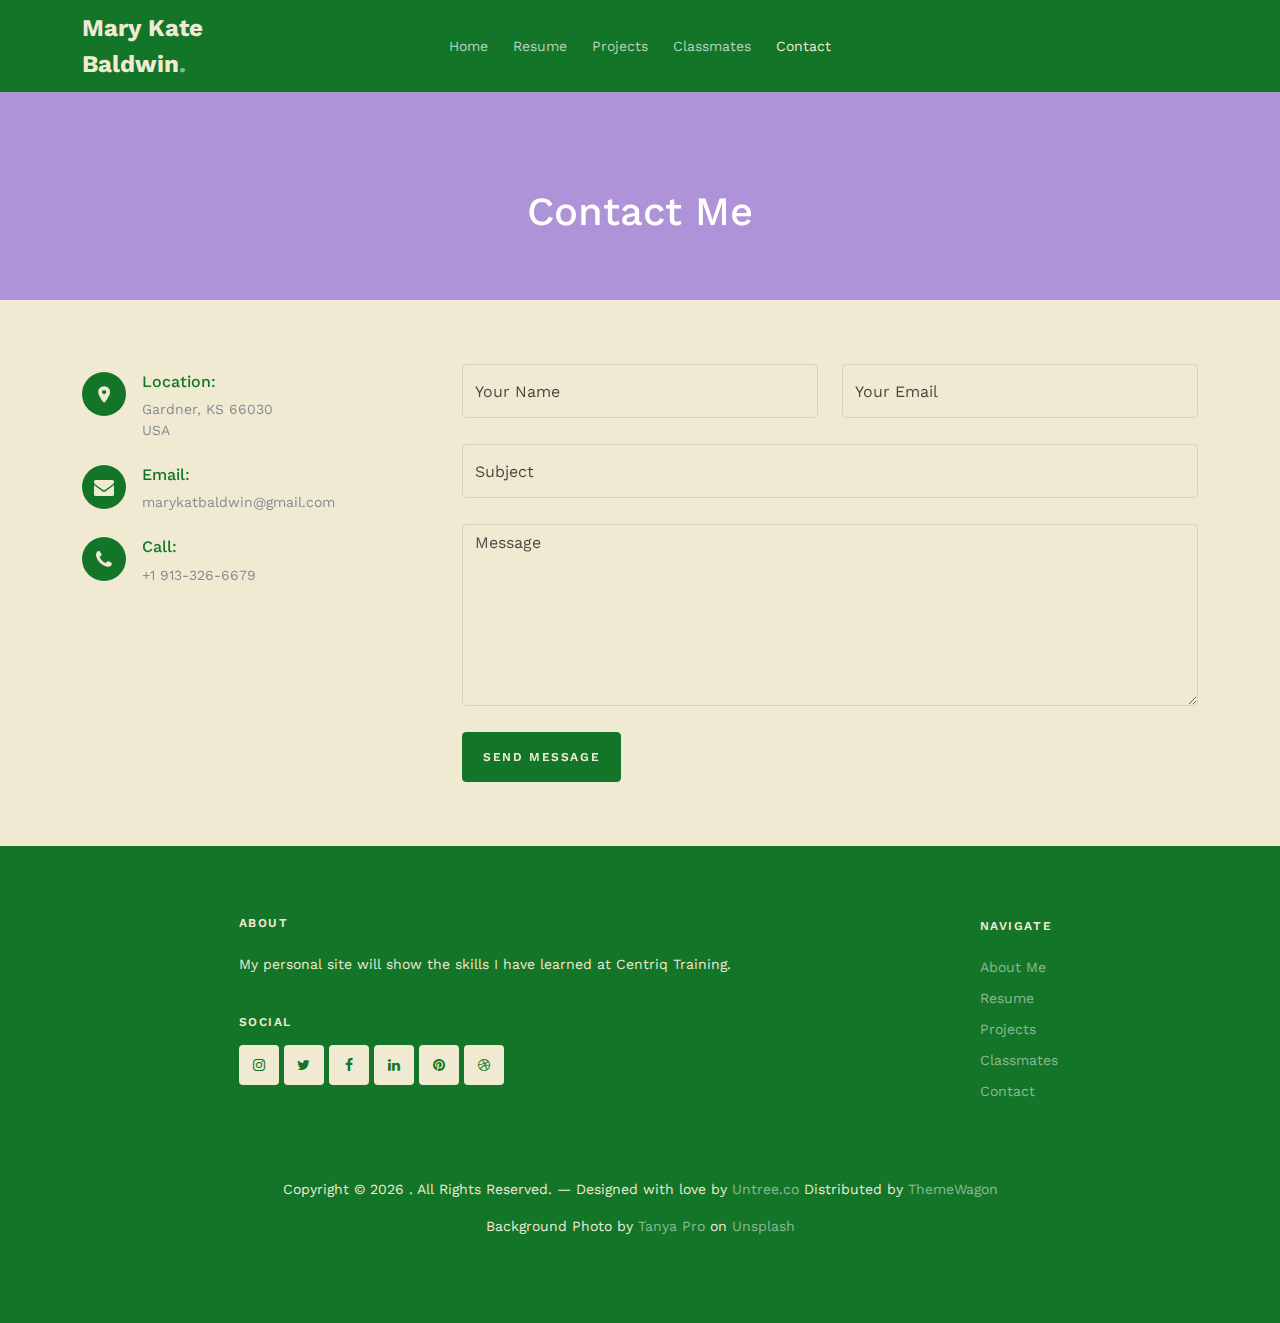
==== commit 38ede7bb: "edited some text and background images" ====
--- a/blogy-1.0.0/contact.html
+++ b/blogy-1.0.0/contact.html
@@ -94,7 +94,7 @@
           class="row align-items-center justify-content-center text-center pt-5"
         >
           <div class="col-lg-6">
-            <h1 class="heading text-white mb-3" data-aos="fade-up"> Contact Me </h1>
+            <h1 class="heading text-white mb-3" data-aos="fade-up" > Contact Me </h1>
           </div>
         </div>
       </div>
@@ -181,7 +181,7 @@
     </div>
     <!-- /.untree_co-section -->
 
-    <footer class="site-footer">
+    <footer class="site-footer" style="color: #f1ead3;">
 		<div class="container">
 		  <div class="row">
 			<div class="col-lg-4">
@@ -252,6 +252,8 @@
 				<a href="https://themewagon.com">ThemeWagon</a>
 				<!-- License information: https://untree.co/license/ -->
 			  </p>
+        <p>Background Photo by <a href="https://unsplash.com/@tannnpro?utm_content=creditCopyText&utm_medium=referral&utm_source=unsplash">Tanya Pro</a> on <a href="https://unsplash.com/photos/a-tree-with-lots-of-pink-flowers-on-it-SdiiiDW0Vw0?utm_content=creditCopyText&utm_medium=referral&utm_source=unsplash">Unsplash</a>
+        </p>
 			</div>
 		  </div>
 		</div>
--- a/blogy-1.0.0/css/style.css
+++ b/blogy-1.0.0/css/style.css
@@ -10401,7 +10401,7 @@
   color: #000; }
 
 .sec-halfs .half-content > div {
-  width: 50%; }
+  width: 100%; }
   @media (max-width: 991.98px) {
     .sec-halfs .half-content > div {
       width: 100%; } }
@@ -10409,13 +10409,16 @@
 .sec-halfs .half-content .img {
   background-size: cover;
   background-repeat: no-repeat;
-  background-position: center; }
+  background-position: center; 
+  padding: 30px}
   @media (max-width: 991.98px) {
     .sec-halfs .half-content .img {
       height: 450px; } }
 
 .sec-halfs .half-content .text {
-  padding: 90px; }
+  padding: 90px; 
+  padding-right: 20px;
+  margin-top: 140px;}
   @media (max-width: 991.98px) {
     .sec-halfs .half-content .text {
       padding: 30px; } }
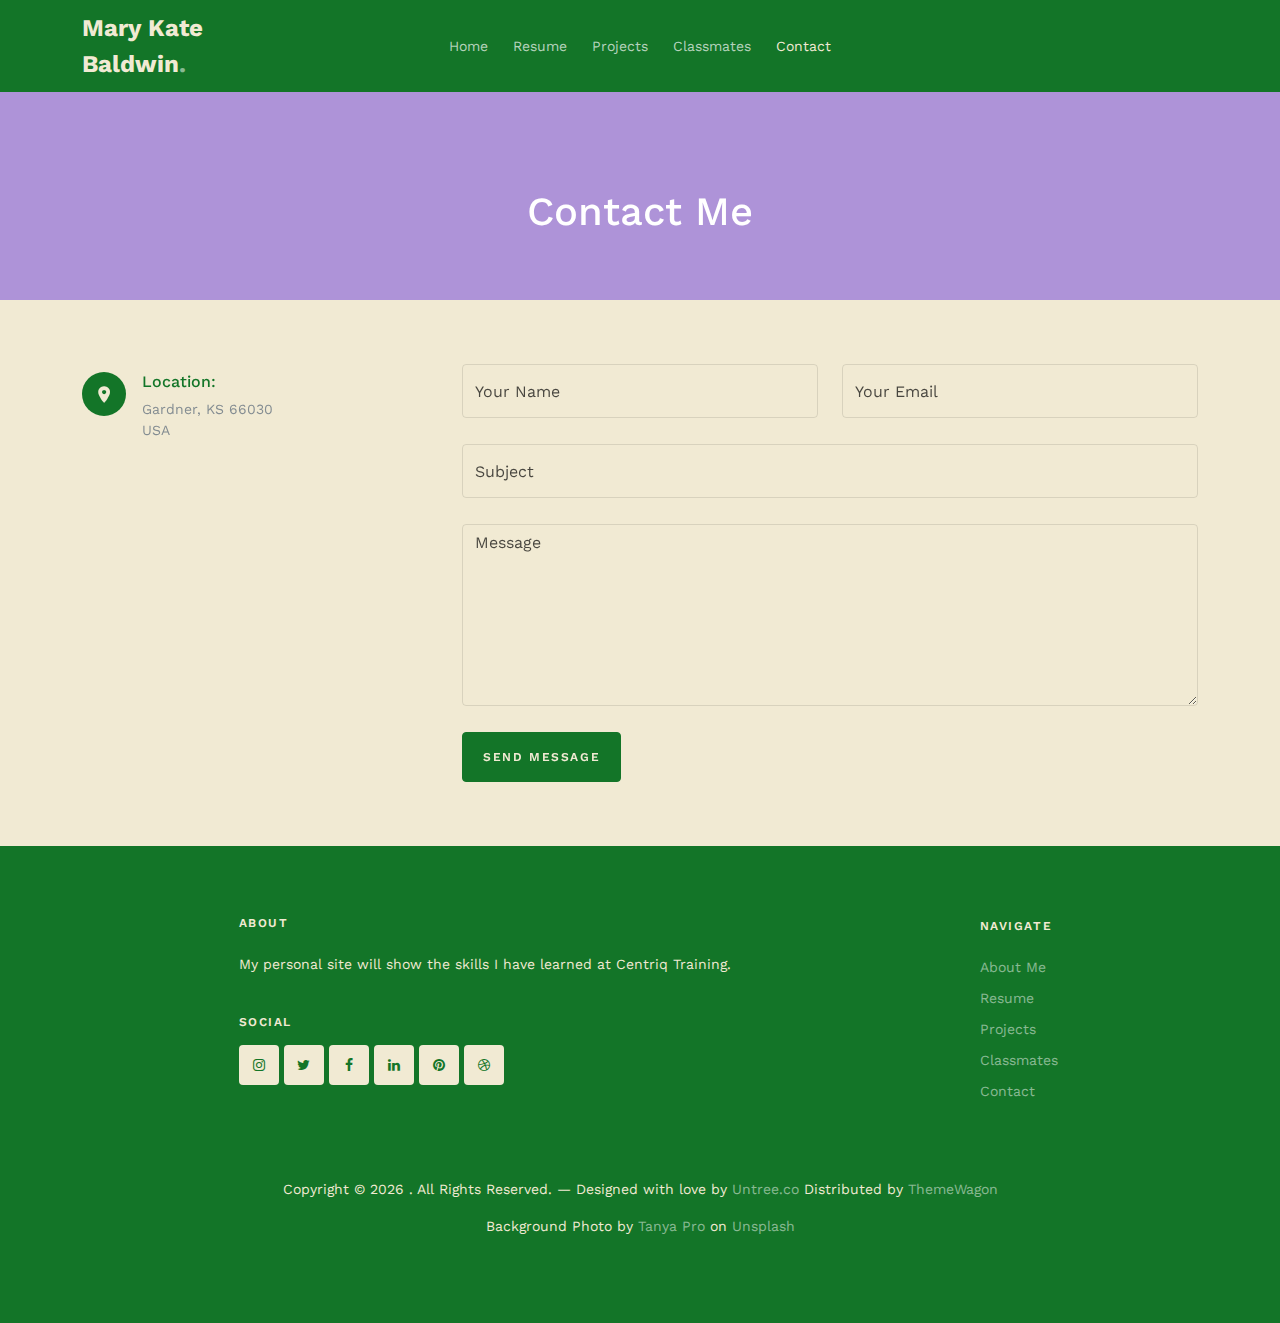
==== commit 034f4b60: "updated resume and classmates, added about me" ====
--- a/blogy-1.0.0/contact.html
+++ b/blogy-1.0.0/contact.html
@@ -14,7 +14,7 @@
       name="keywords"
       content="mary kate baldwin personal site, kate baldwin personal site, mary kate baldwin resume"
     />
-    <link rel="shortcut icon" href="favicon.png" />
+    <link rel="shortcut icon" href="/favicon.png" />
 
     
 
@@ -41,6 +41,7 @@
     <link rel="stylesheet" href="css/flatpickr.min.css" />
 
     <title>Resume | Mary Kate Baldwin's Peronal Site</title>
+    <link rel="shortcut icon" href="/favicon.png" type="image/x-icon">
   </head>
   <body>
     <div class="site-mobile-menu site-navbar-target">
@@ -117,18 +118,8 @@
 				  USA
                 </p>
               </div>
-
-              <div class="email mt-4">
-                <i class="icon-envelope"></i>
-                <h4 class="mb-2">Email:</h4>
-                <p>marykatbaldwin@gmail.com</p>
-              </div>
-
-              <div class="phone mt-4">
-                <i class="icon-phone"></i>
-                <h4 class="mb-2">Call:</h4>
-                <p>+1 913-326-6679</p>
-              </div>
+              
+              
             </div>
           </div>
           <div class="col-lg-8" data-aos="fade-up" data-aos-delay="200">
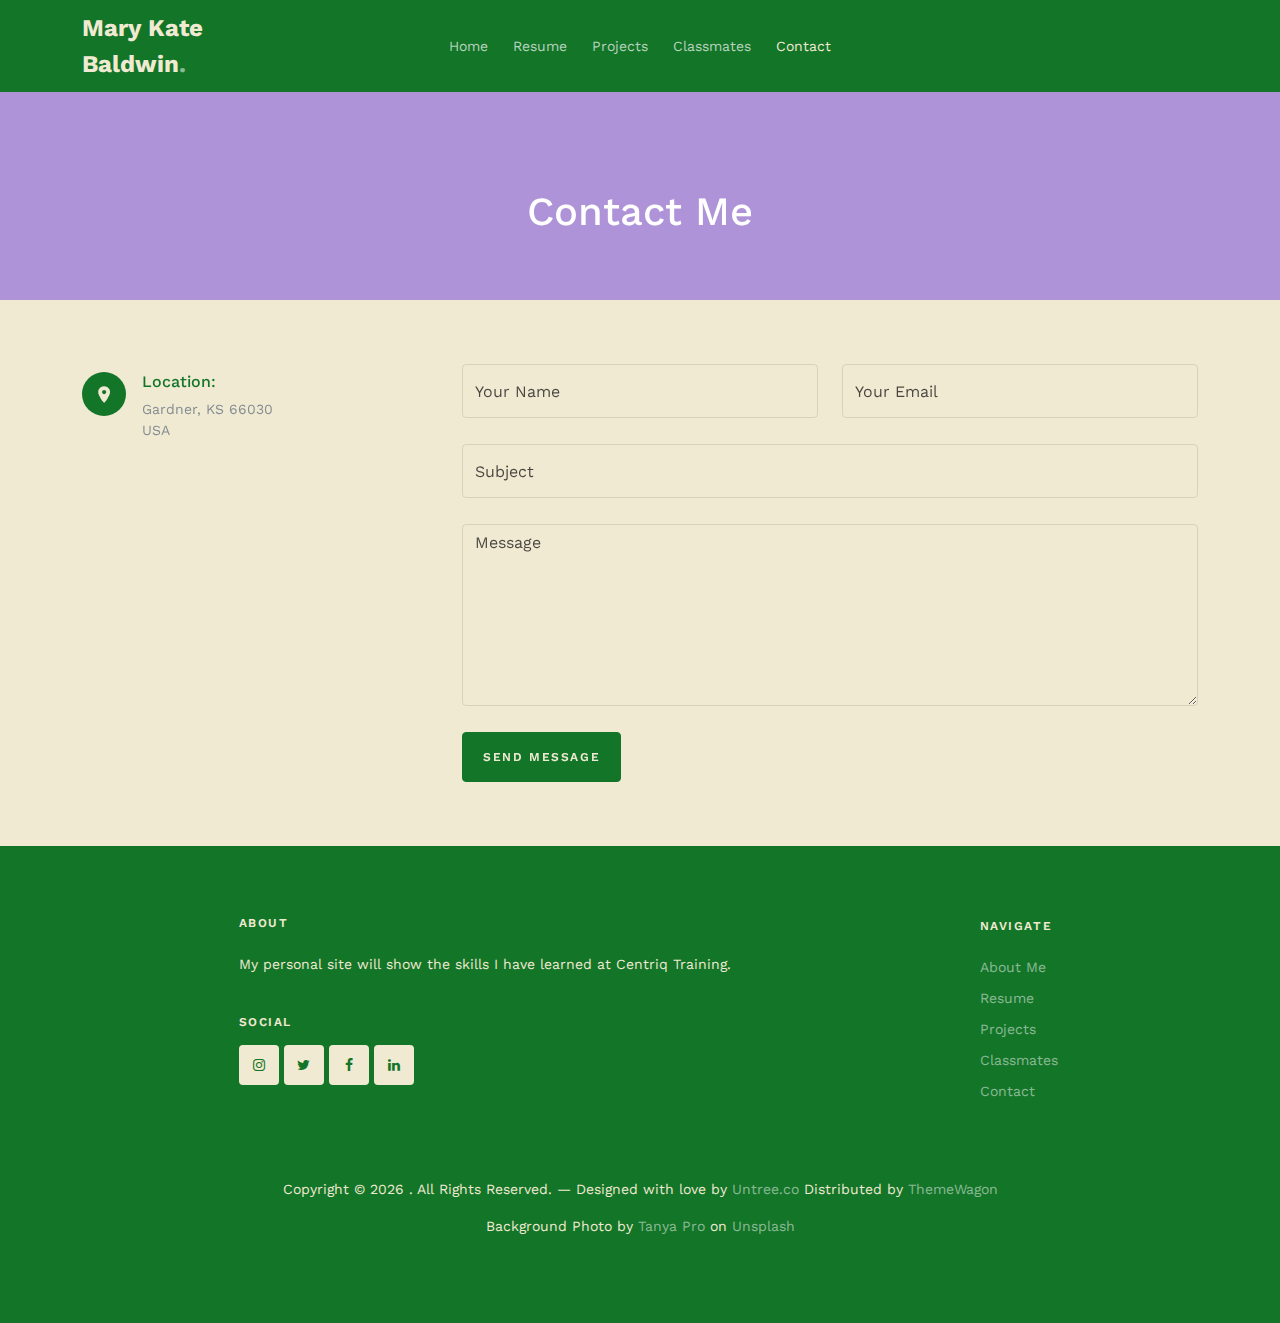
==== commit 69089b94: "update social links and portfolio page" ====
--- a/blogy-1.0.0/contact.html
+++ b/blogy-1.0.0/contact.html
@@ -44,6 +44,7 @@
     <link rel="shortcut icon" href="/favicon.png" type="image/x-icon">
   </head>
   <body>
+    
     <div class="site-mobile-menu site-navbar-target">
 		<div class="site-mobile-menu-header">
 		  <div class="site-mobile-menu-close">
@@ -118,7 +119,7 @@
 				  USA
                 </p>
               </div>
-              
+
               
             </div>
           </div>
@@ -190,20 +191,15 @@
 					<a href="#"><span class="icon-instagram"></span></a>
 				  </li>
 				  <li>
-					<a href="#"><span class="icon-twitter"></span></a>
-				  </li>
-				  <li>
-					<a href="#"><span class="icon-facebook"></span></a>
+					<a href="https://x.com/MaryKatBaldwin?t=DGoYCnJkp6QeZ0JYQzKF8g&s=09"><span class="icon-twitter"></span></a>
+				  </li>
+				  <li>
+					<a href="https://www.facebook.com/mk.baldwin.94?mibextid=ZbWKwL"><span class="icon-facebook"></span></a>
 				  </li>
 				  <li>
 					<a href="#"><span class="icon-linkedin"></span></a>
 				  </li>
-				  <li>
-					<a href="#"><span class="icon-pinterest"></span></a>
-				  </li>
-				  <li>
-					<a href="#"><span class="icon-dribbble"></span></a>
-				  </li>
+				 
 				</ul>
 			  </div>
 			  <!-- /.widget -->
